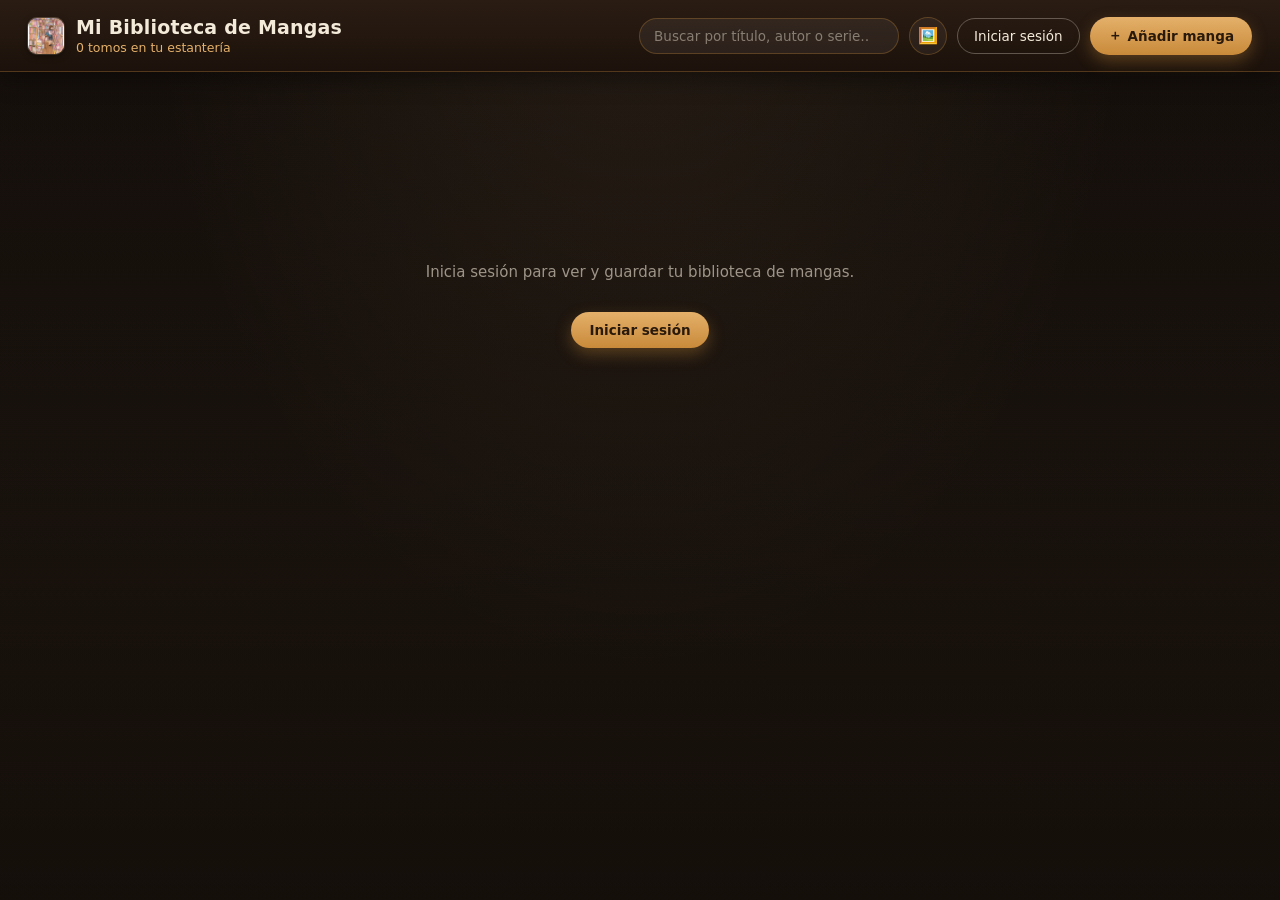
==== index.html @ a75abf74 "Add files via upload" ====
<!doctype html>
<html lang="es">
  <head>
    <meta charset="UTF-8" />
    <!-- Esta es la versión WEB: siempre en modo nube (Supabase), sin IA.
         connect-src solo necesita permitir Supabase, no Anthropic. -->
    <meta http-equiv="Content-Security-Policy" content="default-src 'self' 'unsafe-inline' data: blob:; script-src 'self' 'unsafe-inline'; connect-src 'self' https://*.supabase.co wss://*.supabase.co;" />
    <meta name="viewport" content="width=device-width, initial-scale=1.0, viewport-fit=cover, maximum-scale=1.0" />
    <meta name="theme-color" content="#2a1c13" />
    <meta name="description" content="Tu biblioteca de mangas en digital: sube una foto y aparece en tu estantería." />

    <!-- "Añadir a pantalla de inicio" en iPhone (Safari) -->
    <meta name="apple-mobile-web-app-capable" content="yes" />
    <meta name="apple-mobile-web-app-status-bar-style" content="black-translucent" />
    <meta name="apple-mobile-web-app-title" content="Mis Mangas" />
    <link rel="apple-touch-icon" href="./icons/apple-touch-icon.png" />

    <!-- Instalación como PWA en Android/escritorio -->
    <meta name="mobile-web-app-capable" content="yes" />
    <link rel="manifest" href="./manifest.webmanifest" />
    <link rel="icon" href="./icons/icon-192.png" />

    <title>Biblioteca de Mangas</title>
    <script type="module" crossorigin src="./assets/index-D-INfo70.js"></script>
    <link rel="stylesheet" crossorigin href="./assets/index-QKU7na1T.css">
  </head>
  <body>
    <div id="root"></div>
  </body>
</html>
---- assets/index-QKU7na1T.css ----
:root{--wood-dark: #3b2417;--wood-mid: #5a3826;--wood-light: #7a4f34;--wood-highlight: #9c6a45;--wood-shadow: #241408;--room-bg-1: #16100c;--room-bg-2: #221912;--paper: #f4ead9;--ink: #2a1d14;--ink-soft: #6b5643;--accent: #c98a3a;--accent-soft: #e4b06a;--danger: #b5453a;--danger-soft: #d97567;--radius-lg: 18px;--radius-md: 12px;--radius-sm: 6px;--shadow-deep: 0 18px 40px rgba(0, 0, 0, .55);font-family:Segoe UI,Hiragino Sans,Yu Gothic,system-ui,-apple-system,sans-serif}*{box-sizing:border-box}html,body,#root{height:100%;margin:0}body{background:var(--room-bg-1);color:var(--paper);-webkit-font-smoothing:antialiased;overflow:hidden}.scene-backdrop{position:fixed;top:0;right:0;bottom:0;left:0;z-index:0;background:radial-gradient(ellipse at 50% -10%,rgba(255,200,140,.08),transparent 55%),linear-gradient(180deg,var(--room-bg-1),var(--room-bg-2));background-size:cover;background-position:center}.scene-backdrop:after{content:"";position:absolute;top:0;right:0;bottom:0;left:0;background:linear-gradient(180deg,#0a07041a,#0a070440 55%,#0a07048c)}button{font-family:inherit;cursor:pointer}input,select{font-family:inherit}::-webkit-scrollbar{width:10px;height:10px}::-webkit-scrollbar-track{background:transparent}::-webkit-scrollbar-thumb{background:#c98a3a59;border-radius:10px}::-webkit-scrollbar-thumb:hover{background:#c98a3a8c}.app-shell{position:relative;z-index:1;display:flex;flex-direction:column;height:100vh}.app-header{display:flex;align-items:center;justify-content:space-between;gap:24px;padding:16px 28px;background:linear-gradient(180deg,#2a1c13,#1c120b);border-bottom:1px solid rgba(201,138,58,.25);box-shadow:0 6px 24px #0006;z-index:20;-webkit-app-region:drag}.app-header input,.app-header button{-webkit-app-region:no-drag}.app-header__title{display:flex;align-items:center;gap:12px}.app-header__icon{width:36px;height:36px;border-radius:9px;object-fit:cover;box-shadow:0 2px 6px #00000080,0 0 0 1px #ffdcaa40}.app-header__title h1{margin:0;font-size:19px;font-weight:600;letter-spacing:.2px;color:var(--paper)}.app-header__title p{margin:2px 0 0;font-size:12.5px;color:var(--accent-soft)}.app-header__actions{display:flex;align-items:center;gap:10px}.search-input{width:260px;padding:9px 14px;border-radius:999px;border:1px solid rgba(201,138,58,.3);background:#ffffff0f;color:var(--paper);font-size:13.5px;outline:none;transition:border-color .15s,background .15s}.search-input::placeholder{color:#f4ead973}.search-input:focus{border-color:var(--accent);background:#ffffff1a}.icon-button{width:38px;height:38px;border-radius:50%;border:1px solid rgba(201,138,58,.3);background:#ffffff0d;color:var(--paper);font-size:16px;display:flex;align-items:center;justify-content:center;transition:background .15s,transform .15s}.icon-button:hover{background:#ffffff1f;transform:rotate(20deg)}.primary-button{display:inline-flex;align-items:center;gap:6px;padding:10px 18px;border-radius:999px;border:none;background:linear-gradient(180deg,var(--accent-soft),var(--accent));color:#2a1a0c;font-weight:600;font-size:13.5px;box-shadow:0 6px 16px #c98a3a59;transition:transform .15s,box-shadow .15s}.primary-button:hover{transform:translateY(-1px);box-shadow:0 8px 20px #c98a3a73}.primary-button:disabled{opacity:.5;cursor:not-allowed;transform:none}.secondary-button{padding:9px 16px;border-radius:999px;border:1px solid rgba(244,234,217,.3);background:transparent;color:var(--paper);font-size:13.5px;transition:background .15s}.secondary-button:hover{background:#ffffff14}.danger-button{padding:9px 16px;border-radius:999px;border:1px solid rgba(217,117,103,.5);background:#b5453a26;color:var(--danger-soft);font-size:13.5px;transition:background .15s}.danger-button:hover{background:#b5453a4d}.link-button{border:none;background:none;color:var(--accent-soft);text-decoration:underline;font-size:12.5px;padding:4px 0}.app-main{flex:1;overflow-y:auto;padding:56px 40px 64px}.ai-banner{display:flex;align-items:center;gap:12px;padding:10px 28px;background:#140d07b8;-webkit-backdrop-filter:blur(3px);backdrop-filter:blur(3px);border-bottom:1px solid rgba(201,138,58,.25);font-size:12.5px;color:var(--accent-soft)}.ai-banner__icon{font-size:15px}.ai-banner__text{flex:1}.ai-banner__action{flex-shrink:0;border:1px solid rgba(201,138,58,.45);background:#c98a3a26;color:var(--accent-soft);border-radius:999px;padding:6px 14px;font-size:12px;font-weight:600;white-space:nowrap}.ai-banner__action:hover{background:#c98a3a47}.ai-banner__dismiss{flex-shrink:0;border:none;background:none;color:#f4ead980;font-size:12px;padding:4px}.ai-banner__dismiss:hover{color:var(--paper)}.loading-state,.no-results{text-align:center;margin-top:120px;color:#f4ead999;font-size:15px}.loading-state--action{display:flex;flex-direction:column;align-items:center;gap:16px}.empty-state{max-width:420px;margin:80px auto 0;text-align:center;display:flex;flex-direction:column;align-items:center;gap:14px}.empty-state__shelf{width:220px;height:90px;border-radius:8px;background:linear-gradient(180deg,rgba(255,255,255,.03),transparent 60%);border:2px dashed rgba(201,138,58,.35);margin-bottom:8px;position:relative}.empty-state__plank{position:absolute;bottom:10px;left:10px;right:10px;height:10px;border-radius:3px;background:linear-gradient(180deg,var(--wood-highlight),var(--wood-mid))}.empty-state h2{margin:0;font-size:20px}.empty-state p{margin:0;color:#f4ead9a6;font-size:14px;line-height:1.5}.library{max-width:1180px;margin:0 auto;padding-bottom:40px}.bookcase-frame{position:relative;background:repeating-linear-gradient(91deg,rgba(0,0,0,.16) 0px,transparent 1.5px,transparent 5px,rgba(255,255,255,.025) 6px,transparent 7px),repeating-linear-gradient(89.3deg,rgba(0,0,0,.1) 0px,transparent 2px,transparent 9px),radial-gradient(ellipse 46px 10px at 12% 20%,rgba(0,0,0,.22),transparent 70%),radial-gradient(ellipse 30px 8px at 82% 65%,rgba(0,0,0,.18),transparent 70%),radial-gradient(ellipse 36px 9px at 60% 85%,rgba(0,0,0,.14),transparent 70%),linear-gradient(180deg,var(--wood-mid),var(--wood-dark) 90%);border-radius:var(--radius-lg);box-shadow:0 30px 50px #0009,0 10px 18px #0006,inset 0 0 70px #00000080;padding:10px 34px 6px;isolation:isolate}.bookcase-frame:before{content:"";position:absolute;top:0;right:0;bottom:0;left:0;border-radius:var(--radius-lg);padding:3px;background:linear-gradient(155deg,#a9734a,#6b4429,#3c2213 70%,#1c0f08);-webkit-mask:linear-gradient(#000 0 0) content-box,linear-gradient(#000 0 0);-webkit-mask-composite:xor;mask-composite:exclude;pointer-events:none}.bookcase-frame:after{content:"";position:absolute;top:6px;bottom:6px;left:6px;width:22px;border-radius:10px 3px 3px 10px;background:linear-gradient(90deg,#1c0f08,#2c1a10 55%,#2c1a1000);box-shadow:inset -2px 0 6px #00000080;pointer-events:none}.bookcase-frame-shadow{max-width:1120px;height:46px;margin:-18px auto 0;background:radial-gradient(ellipse 60% 100% at 50% 0%,rgba(0,0,0,.55),transparent 75%);pointer-events:none}.shelf-section{padding-top:22px}.shelf-row{position:relative}.shelf-row__books{display:flex;align-items:flex-end;gap:3px;min-height:168px;padding:6px 10px 0;overflow-x:auto;overflow-y:visible;scrollbar-width:thin}.shelf-plank{height:26px;margin:0 -4px;border-radius:4px;background:repeating-linear-gradient(90deg,rgba(0,0,0,.1) 0px,transparent 1px,transparent 22px,rgba(255,255,255,.05) 23px,transparent 24px),radial-gradient(ellipse 40px 6px at 22% 50%,rgba(0,0,0,.2),transparent 70%),radial-gradient(ellipse 34px 6px at 68% 50%,rgba(0,0,0,.16),transparent 70%),linear-gradient(180deg,var(--wood-highlight) 0%,var(--wood-light) 40%,var(--wood-mid) 75%,var(--wood-shadow) 100%);box-shadow:0 14px 18px #0000008c,0 3px #00000059,inset 0 2px #ffe6be80,inset 0 -3px 4px #0000004d;position:relative}.shelf-plank__top{position:absolute;left:3px;right:3px;top:-7px;height:9px;border-radius:4px 4px 0 0;background:linear-gradient(180deg,#c99b6e 0%,var(--wood-highlight) 55%,var(--wood-light) 100%);box-shadow:inset 0 -2px 3px #00000040,inset 0 1px #fff4e180;transform:perspective(70px) rotateX(48deg);transform-origin:bottom;pointer-events:none}.shelf-plank__edge{position:absolute;left:0;right:0;bottom:-4px;height:4px;border-radius:0 0 4px 4px;background:linear-gradient(180deg,var(--wood-shadow),rgba(28,15,8,.4))}.shelf-label{display:flex;align-items:baseline;gap:10px;padding:8px 12px 26px;color:var(--accent-soft)}.shelf-label__name{font-size:13.5px;font-weight:700;letter-spacing:.4px;text-transform:uppercase}.shelf-label__genre{font-size:11.5px;color:#f4ead98c;border-left:1px solid rgba(244,234,217,.25);padding-left:10px}.shelf-label__count{margin-left:auto;font-size:11.5px;color:#f4ead966}.book-cover{position:relative;flex:0 0 auto;width:118px;aspect-ratio:3 / 4.4;border:none;padding:0;border-radius:2px 5px 5px 2px;overflow:visible;background:#111;transform:rotate(var(--lean, 0deg)) translateY(calc(var(--lift, 0px) * -1));transform-origin:bottom center;transition:transform .2s ease;will-change:transform}.book-cover:before{content:"";position:absolute;left:6%;right:6%;bottom:-5px;height:10px;background:radial-gradient(ellipse closest-side,rgba(0,0,0,.55),transparent 80%);border-radius:50%;z-index:-1}.book-cover__face{position:relative;width:100%;height:100%;border-radius:2px 5px 5px 2px;overflow:hidden;box-shadow:2px 6px 10px #0000008c,inset -5px 0 8px -2px #0006,inset 2px 0 #ffffff1a;transition:box-shadow .2s ease}.book-cover:hover .book-cover__face{box-shadow:4px 16px 26px #0009,inset -5px 0 8px -2px #0006,inset 2px 0 #ffffff24}.book-cover__pages{position:absolute;top:2%;bottom:2%;right:-5px;width:9px;border-radius:0 2px 2px 0;background:repeating-linear-gradient(180deg,#281c1280,#281c1280 1px,#faf0dcd9 1px,#faf0dcd9 3px);box-shadow:2px 0 4px #00000059;transform:perspective(160px) rotateY(-32deg);transform-origin:left center;pointer-events:none}.book-cover__face:after{content:"";position:absolute;top:0;right:0;bottom:0;left:0;background:linear-gradient(90deg,transparent 82%,rgba(0,0,0,.28) 100%);pointer-events:none}.book-cover img{width:100%;height:100%;object-fit:cover;display:block;pointer-events:none}.book-cover__sheen{position:absolute;top:0;right:0;bottom:0;left:0;background:linear-gradient(115deg,rgba(255,255,255,.16) 0%,transparent 22%);pointer-events:none}.book-cover__volume{position:absolute;top:6px;right:6px;min-width:20px;height:20px;padding:0 5px;border-radius:999px;background:#140c06bf;color:var(--paper);font-size:11px;font-weight:700;display:flex;align-items:center;justify-content:center;box-shadow:0 2px 4px #0006}.modal-backdrop{position:fixed;top:0;right:0;bottom:0;left:0;background:#0a060399;-webkit-backdrop-filter:blur(4px);backdrop-filter:blur(4px);display:flex;align-items:center;justify-content:center;z-index:100;padding:24px}.modal{position:relative;background:linear-gradient(180deg,#241812,#1a110b);border:1px solid rgba(201,138,58,.25);border-radius:var(--radius-lg);box-shadow:var(--shadow-deep);padding:28px;max-width:640px;width:100%;max-height:88vh;overflow-y:auto;color:var(--paper)}.modal h2{margin:0 0 16px;font-size:19px}.modal-close{position:absolute;top:16px;right:16px;width:30px;height:30px;border-radius:50%;border:none;background:#ffffff14;color:var(--paper);font-size:14px}.modal-close:hover{background:#ffffff29}.dropzone{border:2px dashed rgba(201,138,58,.4);border-radius:var(--radius-md);padding:48px 24px;text-align:center;cursor:pointer;transition:background .15s,border-color .15s}.dropzone:hover,.dropzone--active{background:#c98a3a14;border-color:var(--accent)}.dropzone__icon{font-size:34px;display:block;margin-bottom:10px}.dropzone p{margin:0 0 6px;font-size:14.5px}.dropzone__hint{font-size:12px;color:#f4ead980}.upload-body{display:grid;grid-template-columns:180px 1fr;gap:24px}.upload-preview{position:relative;border-radius:var(--radius-md);overflow:hidden;box-shadow:0 10px 24px #00000080;align-self:start}.upload-preview img{width:100%;display:block}.upload-preview__scan{position:absolute;top:0;right:0;bottom:0;left:0;background:#0a06038c;display:flex;align-items:center;justify-content:center;flex-direction:column;gap:8px;overflow:hidden}.upload-preview__scan p{font-size:12px;color:var(--accent-soft);margin:0}.scan-line{position:absolute;left:0;right:0;height:2px;background:linear-gradient(90deg,transparent,var(--accent-soft),transparent);animation:scan 1.6s ease-in-out infinite;box-shadow:0 0 12px var(--accent-soft)}@keyframes scan{0%{top:4%}50%{top:94%}to{top:4%}}.ai-note{background:#c98a3a1f;border:1px solid rgba(201,138,58,.3);border-radius:var(--radius-sm);padding:10px 12px;font-size:12.5px;color:var(--accent-soft);margin-bottom:14px;display:flex;flex-wrap:wrap;gap:8px;align-items:center}.form-grid{display:flex;flex-direction:column;gap:12px}.form-grid__row{display:grid;grid-template-columns:1fr 100px;gap:12px}.form-grid label{display:flex;flex-direction:column;gap:5px;font-size:12px;color:#f4ead999}.form-grid input,.form-grid select{padding:9px 11px;border-radius:var(--radius-sm);border:1px solid rgba(244,234,217,.2);background:#ffffff0d;color:var(--paper);font-size:13.5px;outline:none}.form-grid input:focus,.form-grid select:focus{border-color:var(--accent)}.upload-actions{display:flex;justify-content:flex-end;gap:10px;margin-top:18px}.detail-modal{display:grid;grid-template-columns:240px 1fr;gap:26px;max-width:720px}.detail-modal__cover{border-radius:var(--radius-md);overflow:hidden;box-shadow:0 16px 34px #0000008c;align-self:start}.detail-modal__cover img{width:100%;display:block}.detail-modal__info h2{margin:0 0 4px}.detail-modal__series{margin:0 0 18px;color:var(--accent-soft);font-size:14px}.detail-modal__meta{display:flex;flex-direction:column;gap:10px;margin:0 0 22px}.detail-modal__meta div{display:flex;gap:8px;font-size:13.5px}.detail-modal__meta dt{color:#f4ead980;width:70px;flex-shrink:0}.detail-modal__meta dd{margin:0}.detail-modal__actions{display:flex;gap:10px;align-items:center;flex-wrap:wrap}.confirm-delete{display:inline-flex;align-items:center;gap:8px;font-size:13px;color:var(--danger-soft)}.settings-modal__intro{font-size:13px;color:#f4ead9b3;line-height:1.5;margin:0 0 18px}.settings-modal__field{display:flex;flex-direction:column;gap:6px;font-size:12px;color:#f4ead999;margin-bottom:14px}.settings-modal__field input,.settings-modal__field select{padding:10px 12px;border-radius:var(--radius-sm);border:1px solid rgba(244,234,217,.2);background:#ffffff0d;color:var(--paper);font-size:13.5px}.settings-modal__note{font-size:12px;color:#f4ead973;margin:4px 0 0}.background-modal__intro{font-size:13px;color:#f4ead9b3;margin:0 0 18px}.background-grid{display:grid;grid-template-columns:repeat(3,1fr);gap:14px}.background-option{position:relative;border:2px solid rgba(244,234,217,.12);border-radius:var(--radius-md);background:#ffffff08;padding:6px;display:flex;flex-direction:column;gap:8px;transition:border-color .15s,transform .15s}.background-option:hover{border-color:#c98a3a80;transform:translateY(-2px)}.background-option--active{border-color:var(--accent)}.background-option__preview{display:block;width:100%;aspect-ratio:16 / 10;border-radius:var(--radius-sm);background-size:cover;background-position:center;box-shadow:inset 0 0 0 1px #0000004d}.background-option__name{font-size:12px;color:var(--paper);padding:0 2px 4px}.background-option__check{position:absolute;top:10px;right:10px;width:20px;height:20px;border-radius:50%;background:var(--accent);color:#2a1a0c;font-size:11px;font-weight:700;display:flex;align-items:center;justify-content:center;box-shadow:0 2px 6px #0006}@media (max-width: 720px){.app-header{flex-direction:column;align-items:stretch;gap:12px}.app-header__actions{flex-wrap:wrap}.search-input{width:100%}.upload-body,.detail-modal{grid-template-columns:1fr}.background-grid{grid-template-columns:repeat(2,1fr)}}.header-avatar-button{width:38px;height:38px;border-radius:50%;border:1px solid rgba(201,138,58,.4);background:linear-gradient(180deg,var(--wood-highlight),var(--wood-mid));color:var(--paper);font-weight:700;font-size:14px;display:flex;align-items:center;justify-content:center;overflow:hidden;flex-shrink:0;transition:transform .15s}.header-avatar-button:hover{transform:scale(1.06)}.header-avatar-button img{width:100%;height:100%;object-fit:cover}.auth-modal,.profile-modal,.friends-modal,.friend-library-modal{max-width:460px}.auth-modal__tabs{display:flex;gap:6px;margin-bottom:16px;background:#ffffff0a;border-radius:999px;padding:4px}.auth-modal__tab{flex:1;border:none;background:none;color:#f4ead999;padding:8px 12px;border-radius:999px;font-size:13px;font-weight:600;transition:background .15s,color .15s}.auth-modal__tab--active{background:linear-gradient(180deg,var(--accent-soft),var(--accent));color:#2a1a0c}.auth-modal__intro{font-size:13px;color:#f4ead9b3;line-height:1.5;margin:0 0 16px}.auth-modal__confirm{text-align:center;padding:12px 8px 4px;display:flex;flex-direction:column;align-items:center;gap:10px}.auth-modal__confirm h2{margin:0}.auth-modal__confirm p{font-size:13.5px;color:#f4ead9bf;line-height:1.5}.profile-modal__avatar-row{display:flex;align-items:center;gap:16px;margin-bottom:20px}.profile-modal__avatar{position:relative;width:72px;height:72px;border-radius:50%;border:2px solid rgba(201,138,58,.4);background:linear-gradient(180deg,var(--wood-highlight),var(--wood-mid));color:var(--paper);font-size:26px;font-weight:700;display:flex;align-items:center;justify-content:center;overflow:hidden;flex-shrink:0}.profile-modal__avatar img{width:100%;height:100%;object-fit:cover}.profile-modal__avatar-edit{position:absolute;bottom:-2px;right:-2px;width:22px;height:22px;border-radius:50%;background:var(--accent);color:#2a1a0c;font-size:11px;display:flex;align-items:center;justify-content:center;box-shadow:0 2px 6px #0006}.profile-modal__username{margin:0;font-weight:600;color:var(--accent-soft)}.profile-modal__hint{margin:2px 0 0;font-size:12px;color:#f4ead980}.friends-modal__loading,.friends-modal__empty{font-size:13px;color:#f4ead98c;padding:18px 4px;text-align:center}.friends-modal__search{display:flex;gap:8px;margin-bottom:14px}.friends-modal__search input{flex:1;padding:9px 12px;border-radius:var(--radius-sm);border:1px solid rgba(244,234,217,.2);background:#ffffff0d;color:var(--paper);font-size:13.5px;outline:none}.friends-modal__search input:focus{border-color:var(--accent)}.friends-list{display:flex;flex-direction:column;gap:8px;max-height:360px;overflow-y:auto}.friend-row{display:flex;align-items:center;gap:12px;padding:10px 12px;border-radius:var(--radius-md);background:#ffffff0a;border:1px solid rgba(255,255,255,.06)}.friend-row__avatar{width:38px;height:38px;border-radius:50%;object-fit:cover;flex-shrink:0}.friend-row__avatar--placeholder{display:flex;align-items:center;justify-content:center;background:linear-gradient(180deg,var(--wood-highlight),var(--wood-mid));color:var(--paper);font-weight:700;font-size:13px}.friend-row__info{flex:1;display:flex;flex-direction:column;gap:1px;min-width:0}.friend-row__info strong{font-size:13.5px;color:var(--paper)}.friend-row__info span{font-size:11.5px;color:#f4ead980}.friend-library-modal{max-width:760px}.friend-library-modal__hint{margin:-10px 0 16px;font-size:12px;color:#f4ead980}.friend-library-modal__body{max-height:60vh;overflow-y:auto}.friend-library-modal__body .bookcase-frame{transform:none}.detail-modal__owner{margin:0 0 6px;font-size:11.5px;text-transform:uppercase;letter-spacing:.4px;color:var(--accent-soft)}
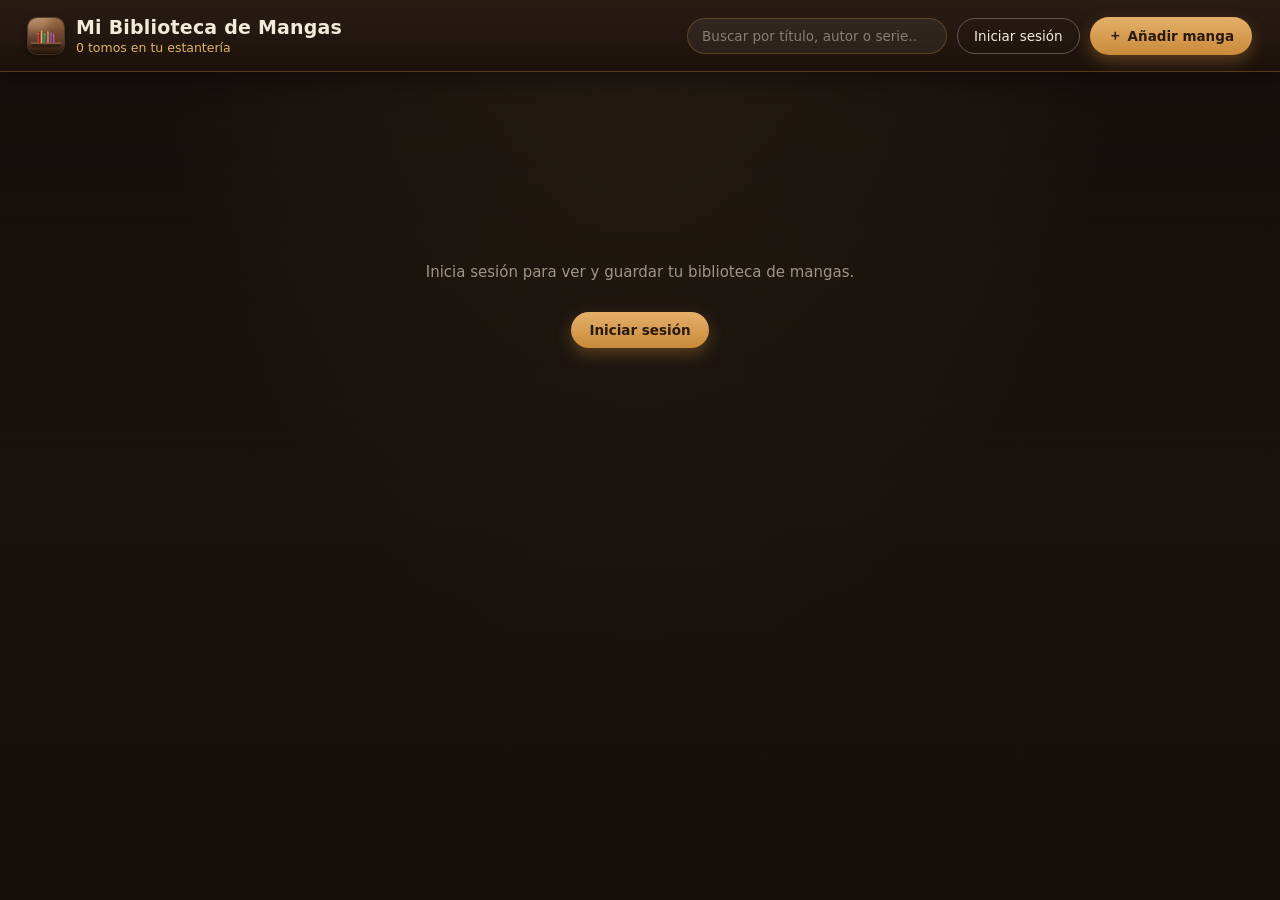
==== commit f06c4ec3: "Add files via upload" ====
--- a/index.html
+++ b/index.html
@@ -21,8 +21,8 @@
     <link rel="icon" href="./icons/icon-192.png" />
 
     <title>Biblioteca de Mangas</title>
-    <script type="module" crossorigin src="./assets/index-D-INfo70.js"></script>
-    <link rel="stylesheet" crossorigin href="./assets/index-QKU7na1T.css">
+    <script type="module" crossorigin src="./assets/index-BFTNUp3m.js"></script>
+    <link rel="stylesheet" crossorigin href="./assets/index-1oqngpta.css">
   </head>
   <body>
     <div id="root"></div>
--- a/assets/index-1oqngpta.css
+++ b/assets/index-1oqngpta.css
@@ -0,0 +1 @@
+:root{--wood-dark: #3b2417;--wood-mid: #5a3826;--wood-light: #7a4f34;--wood-highlight: #9c6a45;--wood-shadow: #241408;--room-bg-1: #16100c;--room-bg-2: #221912;--paper: #f4ead9;--ink: #2a1d14;--ink-soft: #6b5643;--accent: #c98a3a;--accent-soft: #e4b06a;--danger: #b5453a;--danger-soft: #d97567;--radius-lg: 18px;--radius-md: 12px;--radius-sm: 6px;--shadow-deep: 0 18px 40px rgba(0, 0, 0, .55);font-family:Segoe UI,Hiragino Sans,Yu Gothic,system-ui,-apple-system,sans-serif}*{box-sizing:border-box}html,body,#root{height:100%;margin:0}body{background:var(--room-bg-1);color:var(--paper);-webkit-font-smoothing:antialiased;overflow:hidden}.scene-backdrop{position:fixed;top:0;right:0;bottom:0;left:0;z-index:0;background:radial-gradient(ellipse at 50% -10%,rgba(255,200,140,.08),transparent 55%),linear-gradient(180deg,var(--room-bg-1),var(--room-bg-2));background-size:cover;background-position:center}.scene-backdrop:after{content:"";position:absolute;top:0;right:0;bottom:0;left:0;background:linear-gradient(180deg,#0a07041a,#0a070440 55%,#0a07048c)}button{font-family:inherit;cursor:pointer}input,select{font-family:inherit}::-webkit-scrollbar{width:10px;height:10px}::-webkit-scrollbar-track{background:transparent}::-webkit-scrollbar-thumb{background:#c98a3a59;border-radius:10px}::-webkit-scrollbar-thumb:hover{background:#c98a3a8c}.app-shell{position:relative;z-index:1;display:flex;flex-direction:column;height:100vh}.app-header{display:flex;align-items:center;justify-content:space-between;gap:24px;padding:16px 28px;background:linear-gradient(180deg,#2a1c13,#1c120b);border-bottom:1px solid rgba(201,138,58,.25);box-shadow:0 6px 24px #0006;z-index:20;-webkit-app-region:drag}.app-header input,.app-header button{-webkit-app-region:no-drag}.app-header__title{display:flex;align-items:center;gap:12px}.app-header__icon{width:36px;height:36px;border-radius:9px;object-fit:cover;box-shadow:0 2px 6px #00000080,0 0 0 1px #ffdcaa40}.app-header__title h1{margin:0;font-size:19px;font-weight:600;letter-spacing:.2px;color:var(--paper)}.app-header__title p{margin:2px 0 0;font-size:12.5px;color:var(--accent-soft)}.app-header__actions{display:flex;align-items:center;gap:10px}.search-input{width:260px;padding:9px 14px;border-radius:999px;border:1px solid rgba(201,138,58,.3);background:#ffffff0f;color:var(--paper);font-size:13.5px;outline:none;transition:border-color .15s,background .15s}.search-input::placeholder{color:#f4ead973}.search-input:focus{border-color:var(--accent);background:#ffffff1a}.icon-button{width:38px;height:38px;border-radius:50%;border:1px solid rgba(201,138,58,.3);background:#ffffff0d;color:var(--paper);font-size:16px;display:flex;align-items:center;justify-content:center;transition:background .15s,transform .15s}.icon-button:hover{background:#ffffff1f;transform:rotate(20deg)}.primary-button{display:inline-flex;align-items:center;gap:6px;padding:10px 18px;border-radius:999px;border:none;background:linear-gradient(180deg,var(--accent-soft),var(--accent));color:#2a1a0c;font-weight:600;font-size:13.5px;box-shadow:0 6px 16px #c98a3a59;transition:transform .15s,box-shadow .15s}.primary-button:hover{transform:translateY(-1px);box-shadow:0 8px 20px #c98a3a73}.primary-button:disabled{opacity:.5;cursor:not-allowed;transform:none}.secondary-button{padding:9px 16px;border-radius:999px;border:1px solid rgba(244,234,217,.3);background:transparent;color:var(--paper);font-size:13.5px;transition:background .15s}.secondary-button:hover{background:#ffffff14}.danger-button{padding:9px 16px;border-radius:999px;border:1px solid rgba(217,117,103,.5);background:#b5453a26;color:var(--danger-soft);font-size:13.5px;transition:background .15s}.danger-button:hover{background:#b5453a4d}.link-button{border:none;background:none;color:var(--accent-soft);text-decoration:underline;font-size:12.5px;padding:4px 0}.app-main{flex:1;overflow-y:auto;padding:56px 40px 64px}.ai-banner{display:flex;align-items:center;gap:12px;padding:10px 28px;background:#140d07b8;-webkit-backdrop-filter:blur(3px);backdrop-filter:blur(3px);border-bottom:1px solid rgba(201,138,58,.25);font-size:12.5px;color:var(--accent-soft)}.ai-banner__icon{font-size:15px}.ai-banner__text{flex:1}.ai-banner__action{flex-shrink:0;border:1px solid rgba(201,138,58,.45);background:#c98a3a26;color:var(--accent-soft);border-radius:999px;padding:6px 14px;font-size:12px;font-weight:600;white-space:nowrap}.ai-banner__action:hover{background:#c98a3a47}.ai-banner__dismiss{flex-shrink:0;border:none;background:none;color:#f4ead980;font-size:12px;padding:4px}.ai-banner__dismiss:hover{color:var(--paper)}.loading-state,.no-results{text-align:center;margin-top:120px;color:#f4ead999;font-size:15px}.loading-state--action{display:flex;flex-direction:column;align-items:center;gap:16px}.empty-state{max-width:420px;margin:80px auto 0;text-align:center;display:flex;flex-direction:column;align-items:center;gap:14px}.empty-state__shelf{width:220px;height:90px;border-radius:8px;background:linear-gradient(180deg,rgba(255,255,255,.03),transparent 60%);border:2px dashed rgba(201,138,58,.35);margin-bottom:8px;position:relative}.empty-state__plank{position:absolute;bottom:10px;left:10px;right:10px;height:10px;border-radius:3px;background:linear-gradient(180deg,var(--wood-highlight),var(--wood-mid))}.empty-state h2{margin:0;font-size:20px}.empty-state p{margin:0;color:#f4ead9a6;font-size:14px;line-height:1.5}.library{max-width:1180px;margin:0 auto;padding-bottom:40px}.bookcase-frame{position:relative;background:repeating-linear-gradient(91deg,rgba(0,0,0,.16) 0px,transparent 1.5px,transparent 5px,rgba(255,255,255,.025) 6px,transparent 7px),repeating-linear-gradient(89.3deg,rgba(0,0,0,.1) 0px,transparent 2px,transparent 9px),radial-gradient(ellipse 46px 10px at 12% 20%,rgba(0,0,0,.22),transparent 70%),radial-gradient(ellipse 30px 8px at 82% 65%,rgba(0,0,0,.18),transparent 70%),radial-gradient(ellipse 36px 9px at 60% 85%,rgba(0,0,0,.14),transparent 70%),linear-gradient(180deg,var(--wood-mid),var(--wood-dark) 90%);border-radius:var(--radius-lg);box-shadow:0 30px 50px #0009,0 10px 18px #0006,inset 0 0 70px #00000080;padding:10px 34px 6px;isolation:isolate}.bookcase-frame:before{content:"";position:absolute;top:0;right:0;bottom:0;left:0;border-radius:var(--radius-lg);padding:3px;background:linear-gradient(155deg,#a9734a,#6b4429,#3c2213 70%,#1c0f08);-webkit-mask:linear-gradient(#000 0 0) content-box,linear-gradient(#000 0 0);-webkit-mask-composite:xor;mask-composite:exclude;pointer-events:none}.bookcase-frame:after{content:"";position:absolute;top:6px;bottom:6px;left:6px;width:22px;border-radius:10px 3px 3px 10px;background:linear-gradient(90deg,#1c0f08,#2c1a10 55%,#2c1a1000);box-shadow:inset -2px 0 6px #00000080;pointer-events:none}.bookcase-frame-shadow{max-width:1120px;height:46px;margin:-18px auto 0;background:radial-gradient(ellipse 60% 100% at 50% 0%,rgba(0,0,0,.55),transparent 75%);pointer-events:none}.shelf-section{padding-top:22px}.shelf-row{position:relative}.shelf-row__books{display:flex;align-items:flex-end;gap:3px;min-height:168px;padding:6px 10px 0;overflow-x:auto;overflow-y:visible;scrollbar-width:thin}.shelf-plank{height:26px;margin:0 -4px;border-radius:4px;background:repeating-linear-gradient(90deg,rgba(0,0,0,.1) 0px,transparent 1px,transparent 22px,rgba(255,255,255,.05) 23px,transparent 24px),radial-gradient(ellipse 40px 6px at 22% 50%,rgba(0,0,0,.2),transparent 70%),radial-gradient(ellipse 34px 6px at 68% 50%,rgba(0,0,0,.16),transparent 70%),linear-gradient(180deg,var(--wood-highlight) 0%,var(--wood-light) 40%,var(--wood-mid) 75%,var(--wood-shadow) 100%);box-shadow:0 14px 18px #0000008c,0 3px #00000059,inset 0 2px #ffe6be80,inset 0 -3px 4px #0000004d;position:relative}.shelf-plank__top{position:absolute;left:3px;right:3px;top:-7px;height:9px;border-radius:4px 4px 0 0;background:linear-gradient(180deg,#c99b6e 0%,var(--wood-highlight) 55%,var(--wood-light) 100%);box-shadow:inset 0 -2px 3px #00000040,inset 0 1px #fff4e180;transform:perspective(70px) rotateX(48deg);transform-origin:bottom;pointer-events:none}.shelf-plank__edge{position:absolute;left:0;right:0;bottom:-4px;height:4px;border-radius:0 0 4px 4px;background:linear-gradient(180deg,var(--wood-shadow),rgba(28,15,8,.4))}.shelf-label{display:flex;align-items:baseline;gap:10px;padding:8px 12px 26px;color:var(--accent-soft)}.shelf-label__name{font-size:13.5px;font-weight:700;letter-spacing:.4px;text-transform:uppercase}.shelf-label__genre{font-size:11.5px;color:#f4ead98c;border-left:1px solid rgba(244,234,217,.25);padding-left:10px}.shelf-label__count{margin-left:auto;font-size:11.5px;color:#f4ead966}.book-cover{position:relative;flex:0 0 auto;width:118px;aspect-ratio:3 / 4.4;border:none;padding:0;border-radius:2px 5px 5px 2px;overflow:visible;background:#111;transform:rotate(var(--lean, 0deg)) translateY(calc(var(--lift, 0px) * -1));transform-origin:bottom center;transition:transform .2s ease;will-change:transform}.book-cover:before{content:"";position:absolute;left:6%;right:6%;bottom:-5px;height:10px;background:radial-gradient(ellipse closest-side,rgba(0,0,0,.55),transparent 80%);border-radius:50%;z-index:-1}.book-cover__face{position:relative;width:100%;height:100%;border-radius:2px 5px 5px 2px;overflow:hidden;box-shadow:2px 6px 10px #0000008c,inset -5px 0 8px -2px #0006,inset 2px 0 #ffffff1a;transition:box-shadow .2s ease}.book-cover:hover .book-cover__face{box-shadow:4px 16px 26px #0009,inset -5px 0 8px -2px #0006,inset 2px 0 #ffffff24}.book-cover__pages{position:absolute;top:2%;bottom:2%;right:-5px;width:9px;border-radius:0 2px 2px 0;background:repeating-linear-gradient(180deg,#281c1280,#281c1280 1px,#faf0dcd9 1px,#faf0dcd9 3px);box-shadow:2px 0 4px #00000059;transform:perspective(160px) rotateY(-32deg);transform-origin:left center;pointer-events:none}.book-cover__face:after{content:"";position:absolute;top:0;right:0;bottom:0;left:0;background:linear-gradient(90deg,transparent 82%,rgba(0,0,0,.28) 100%);pointer-events:none}.book-cover img{width:100%;height:100%;object-fit:cover;display:block;pointer-events:none}.book-cover__sheen{position:absolute;top:0;right:0;bottom:0;left:0;background:linear-gradient(115deg,rgba(255,255,255,.16) 0%,transparent 22%);pointer-events:none}.book-cover__volume{position:absolute;top:6px;right:6px;min-width:20px;height:20px;padding:0 5px;border-radius:999px;background:#140c06bf;color:var(--paper);font-size:11px;font-weight:700;display:flex;align-items:center;justify-content:center;box-shadow:0 2px 4px #0006}.modal-backdrop{position:fixed;top:0;right:0;bottom:0;left:0;background:#0a060399;-webkit-backdrop-filter:blur(4px);backdrop-filter:blur(4px);display:flex;align-items:center;justify-content:center;z-index:100;padding:24px}.modal{position:relative;background:linear-gradient(180deg,#241812,#1a110b);border:1px solid rgba(201,138,58,.25);border-radius:var(--radius-lg);box-shadow:var(--shadow-deep);padding:28px;max-width:640px;width:100%;max-height:88vh;overflow-y:auto;color:var(--paper)}.modal h2{margin:0 0 16px;font-size:19px}.modal-close{position:absolute;top:16px;right:16px;width:30px;height:30px;border-radius:50%;border:none;background:#ffffff14;color:var(--paper);font-size:14px}.modal-close:hover{background:#ffffff29}.dropzone{border:2px dashed rgba(201,138,58,.4);border-radius:var(--radius-md);padding:48px 24px;text-align:center;cursor:pointer;transition:background .15s,border-color .15s}.dropzone:hover,.dropzone--active{background:#c98a3a14;border-color:var(--accent)}.dropzone__icon{font-size:34px;display:block;margin-bottom:10px}.dropzone p{margin:0 0 6px;font-size:14.5px}.dropzone__hint{font-size:12px;color:#f4ead980}.upload-body{display:grid;grid-template-columns:180px 1fr;gap:24px}.upload-preview{position:relative;border-radius:var(--radius-md);overflow:hidden;box-shadow:0 10px 24px #00000080;align-self:start}.upload-preview img{width:100%;display:block}.upload-preview__scan{position:absolute;top:0;right:0;bottom:0;left:0;background:#0a06038c;display:flex;align-items:center;justify-content:center;flex-direction:column;gap:8px;overflow:hidden}.upload-preview__scan p{font-size:12px;color:var(--accent-soft);margin:0}.scan-line{position:absolute;left:0;right:0;height:2px;background:linear-gradient(90deg,transparent,var(--accent-soft),transparent);animation:scan 1.6s ease-in-out infinite;box-shadow:0 0 12px var(--accent-soft)}@keyframes scan{0%{top:4%}50%{top:94%}to{top:4%}}.ai-note{background:#c98a3a1f;border:1px solid rgba(201,138,58,.3);border-radius:var(--radius-sm);padding:10px 12px;font-size:12.5px;color:var(--accent-soft);margin-bottom:14px;display:flex;flex-wrap:wrap;gap:8px;align-items:center}.form-grid{display:flex;flex-direction:column;gap:12px}.form-grid__row{display:grid;grid-template-columns:1fr 100px;gap:12px}.form-grid label{display:flex;flex-direction:column;gap:5px;font-size:12px;color:#f4ead999}.form-grid input,.form-grid select{padding:9px 11px;border-radius:var(--radius-sm);border:1px solid rgba(244,234,217,.2);background:#ffffff0d;color:var(--paper);font-size:13.5px;outline:none}.form-grid input:focus,.form-grid select:focus{border-color:var(--accent)}.upload-actions{display:flex;justify-content:flex-end;gap:10px;margin-top:18px}.detail-modal{display:grid;grid-template-columns:240px 1fr;gap:26px;max-width:720px}.detail-modal__cover{border-radius:var(--radius-md);overflow:hidden;box-shadow:0 16px 34px #0000008c;align-self:start}.detail-modal__cover img{width:100%;display:block}.detail-modal__info h2{margin:0 0 4px}.detail-modal__series{margin:0 0 18px;color:var(--accent-soft);font-size:14px}.detail-modal__meta{display:flex;flex-direction:column;gap:10px;margin:0 0 22px}.detail-modal__meta div{display:flex;gap:8px;font-size:13.5px}.detail-modal__meta dt{color:#f4ead980;width:70px;flex-shrink:0}.detail-modal__meta dd{margin:0}.detail-modal__actions{display:flex;gap:10px;align-items:center;flex-wrap:wrap}.confirm-delete{display:inline-flex;align-items:center;gap:8px;font-size:13px;color:var(--danger-soft)}.settings-modal__intro{font-size:13px;color:#f4ead9b3;line-height:1.5;margin:0 0 18px}.settings-modal__field{display:flex;flex-direction:column;gap:6px;font-size:12px;color:#f4ead999;margin-bottom:14px}.settings-modal__field input,.settings-modal__field select{padding:10px 12px;border-radius:var(--radius-sm);border:1px solid rgba(244,234,217,.2);background:#ffffff0d;color:var(--paper);font-size:13.5px}.settings-modal__note{font-size:12px;color:#f4ead973;margin:4px 0 0}.background-modal__intro{font-size:13px;color:#f4ead9b3;margin:0 0 18px}.background-grid{display:grid;grid-template-columns:repeat(3,1fr);gap:14px}.background-option{position:relative;border:2px solid rgba(244,234,217,.12);border-radius:var(--radius-md);background:#ffffff08;padding:6px;display:flex;flex-direction:column;gap:8px;transition:border-color .15s,transform .15s}.background-option:hover{border-color:#c98a3a80;transform:translateY(-2px)}.background-option--active{border-color:var(--accent)}.background-option__preview{display:block;width:100%;aspect-ratio:16 / 10;border-radius:var(--radius-sm);background-size:cover;background-position:center;box-shadow:inset 0 0 0 1px #0000004d}.background-option__name{font-size:12px;color:var(--paper);padding:0 2px 4px}.background-option__check{position:absolute;top:10px;right:10px;width:20px;height:20px;border-radius:50%;background:var(--accent);color:#2a1a0c;font-size:11px;font-weight:700;display:flex;align-items:center;justify-content:center;box-shadow:0 2px 6px #0006}@media (max-width: 720px){.app-header{flex-direction:column;align-items:stretch;gap:12px}.app-header__actions{flex-wrap:wrap}.search-input{width:100%}.upload-body,.detail-modal{grid-template-columns:1fr}.background-grid{grid-template-columns:repeat(2,1fr)}}.header-avatar-button{width:38px;height:38px;border-radius:50%;border:1px solid rgba(201,138,58,.4);background:linear-gradient(180deg,var(--wood-highlight),var(--wood-mid));color:var(--paper);font-weight:700;font-size:14px;display:flex;align-items:center;justify-content:center;overflow:hidden;flex-shrink:0;transition:transform .15s}.header-avatar-button:hover{transform:scale(1.06)}.header-avatar-button img{width:100%;height:100%;object-fit:cover}.auth-modal,.profile-modal,.friends-modal,.friend-library-modal{max-width:460px}.profile-modal{padding:0}.profile-modal .modal-close{background:#0a06038c}.auth-modal__tabs{display:flex;gap:6px;margin-bottom:16px;background:#ffffff0a;border-radius:999px;padding:4px}.auth-modal__tab{flex:1;border:none;background:none;color:#f4ead999;padding:8px 12px;border-radius:999px;font-size:13px;font-weight:600;transition:background .15s,color .15s}.auth-modal__tab--active{background:linear-gradient(180deg,var(--accent-soft),var(--accent));color:#2a1a0c}.auth-modal__intro{font-size:13px;color:#f4ead9b3;line-height:1.5;margin:0 0 16px}.auth-modal__confirm{text-align:center;padding:12px 8px 4px;display:flex;flex-direction:column;align-items:center;gap:10px}.auth-modal__confirm h2{margin:0}.auth-modal__confirm p{font-size:13.5px;color:#f4ead9bf;line-height:1.5}.profile-card__banner{position:relative;width:100%;height:130px;background:linear-gradient(135deg,var(--wood-highlight) 0%,var(--wood-mid) 55%,var(--wood-shadow) 100%)}.profile-card__banner img{width:100%;height:100%;object-fit:cover;display:block}.profile-card__banner-placeholder{width:100%;height:100%;background:linear-gradient(135deg,var(--wood-highlight) 0%,var(--wood-mid) 55%,var(--wood-shadow) 100%)}.profile-card__banner-edit{position:absolute;right:12px;bottom:12px;padding:6px 12px;border-radius:999px;border:none;background:#140c06a6;color:var(--paper);font-size:12px;font-weight:600;-webkit-backdrop-filter:blur(2px);backdrop-filter:blur(2px)}.profile-card__banner-edit:hover{background:#140c06d9}.profile-card__avatar-wrap{margin:-44px 0 0 24px;width:84px}.profile-card__avatar{position:relative;width:84px;height:84px;border-radius:50%;border:4px solid #1e130c;background:linear-gradient(180deg,var(--wood-highlight),var(--wood-mid));color:var(--paper);font-size:30px;font-weight:700;display:flex;align-items:center;justify-content:center;overflow:hidden}.profile-card__avatar img{width:100%;height:100%;object-fit:cover}.profile-card__avatar-edit{position:absolute;bottom:0;right:0;width:24px;height:24px;border-radius:50%;background:var(--accent);color:#2a1a0c;font-size:11px;display:flex;align-items:center;justify-content:center;box-shadow:0 2px 6px #0006}.profile-card__body{padding:14px 24px 24px}.profile-card__name{margin:6px 0 0;font-size:20px}.profile-card__handle{margin:2px 0 12px;font-size:13px;color:var(--accent-soft);font-weight:600}.profile-card__bio{margin:0 0 16px;font-size:13.5px;color:#f4ead9bf;line-height:1.5;background:#ffffff0a;border:1px solid rgba(255,255,255,.06);border-radius:var(--radius-md);padding:10px 14px}.profile-card__stats{display:flex;flex-direction:column;gap:6px;margin-bottom:20px;padding:12px 14px;border-radius:var(--radius-md);background:#ffffff0a;border:1px solid rgba(255,255,255,.06)}.profile-card__stat{display:flex;align-items:center;gap:8px;font-size:13px;color:#f4ead9cc}.profile-card__stat-icon{font-size:15px}.friends-modal__loading,.friends-modal__empty{font-size:13px;color:#f4ead98c;padding:18px 4px;text-align:center}.friends-modal__search{display:flex;gap:8px;margin-bottom:14px}.friends-modal__search input{flex:1;padding:9px 12px;border-radius:var(--radius-sm);border:1px solid rgba(244,234,217,.2);background:#ffffff0d;color:var(--paper);font-size:13.5px;outline:none}.friends-modal__search input:focus{border-color:var(--accent)}.friends-list{display:flex;flex-direction:column;gap:8px;max-height:360px;overflow-y:auto}.friend-row{display:flex;align-items:center;gap:12px;padding:10px 12px;border-radius:var(--radius-md);background:#ffffff0a;border:1px solid rgba(255,255,255,.06)}.friend-row__avatar{width:38px;height:38px;border-radius:50%;object-fit:cover;flex-shrink:0}.friend-row__avatar--placeholder{display:flex;align-items:center;justify-content:center;background:linear-gradient(180deg,var(--wood-highlight),var(--wood-mid));color:var(--paper);font-weight:700;font-size:13px}.friend-row__info{flex:1;display:flex;flex-direction:column;gap:1px;min-width:0}.friend-row__info strong{font-size:13.5px;color:var(--paper)}.friend-row__info span{font-size:11.5px;color:#f4ead980}.friend-library-modal{max-width:760px}.friend-library-modal__hint{margin:-10px 0 16px;font-size:12px;color:#f4ead980}.friend-library-modal__body{max-height:60vh;overflow-y:auto}.friend-library-modal__body .bookcase-frame{transform:none}.detail-modal__owner{margin:0 0 6px;font-size:11.5px;text-transform:uppercase;letter-spacing:.4px;color:var(--accent-soft)}
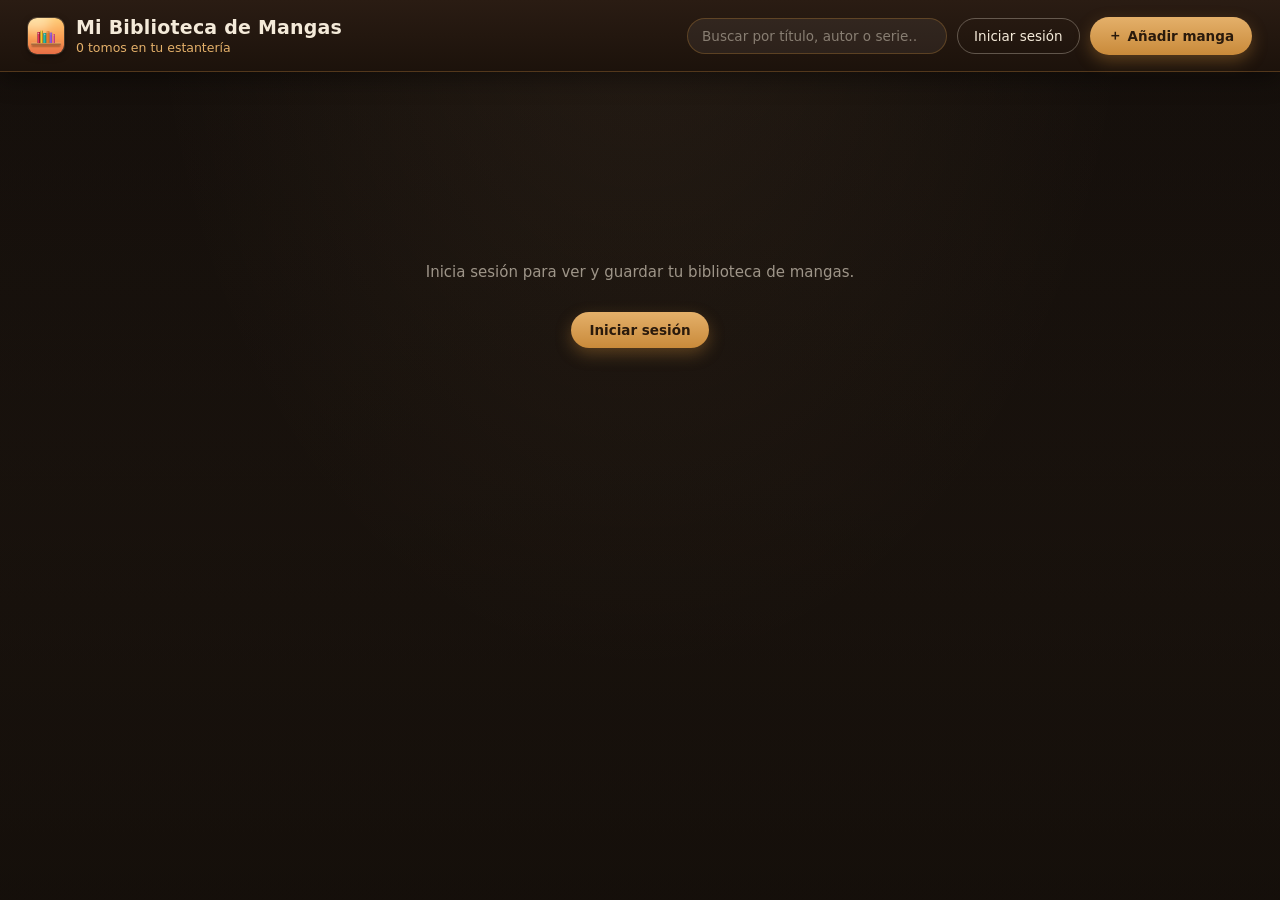
==== commit 21aa2d54: "Add files via upload" ====
--- a/index.html
+++ b/index.html
@@ -4,7 +4,7 @@
     <meta charset="UTF-8" />
     <!-- Esta es la versión WEB: siempre en modo nube (Supabase), sin IA.
          connect-src solo necesita permitir Supabase, no Anthropic. -->
-    <meta http-equiv="Content-Security-Policy" content="default-src 'self' 'unsafe-inline' data: blob:; script-src 'self' 'unsafe-inline'; connect-src 'self' https://*.supabase.co wss://*.supabase.co;" />
+    <meta http-equiv="Content-Security-Policy" content="default-src 'self' 'unsafe-inline' data: blob:; script-src 'self' 'unsafe-inline'; connect-src 'self' data: https://*.supabase.co wss://*.supabase.co;" />
     <meta name="viewport" content="width=device-width, initial-scale=1.0, viewport-fit=cover, maximum-scale=1.0" />
     <meta name="theme-color" content="#2a1c13" />
     <meta name="description" content="Tu biblioteca de mangas en digital: sube una foto y aparece en tu estantería." />
@@ -21,7 +21,7 @@
     <link rel="icon" href="./icons/icon-192.png" />
 
     <title>Biblioteca de Mangas</title>
-    <script type="module" crossorigin src="./assets/index-BFTNUp3m.js"></script>
+    <script type="module" crossorigin src="./assets/index-BVcNUDMQ.js"></script>
     <link rel="stylesheet" crossorigin href="./assets/index-1oqngpta.css">
   </head>
   <body>
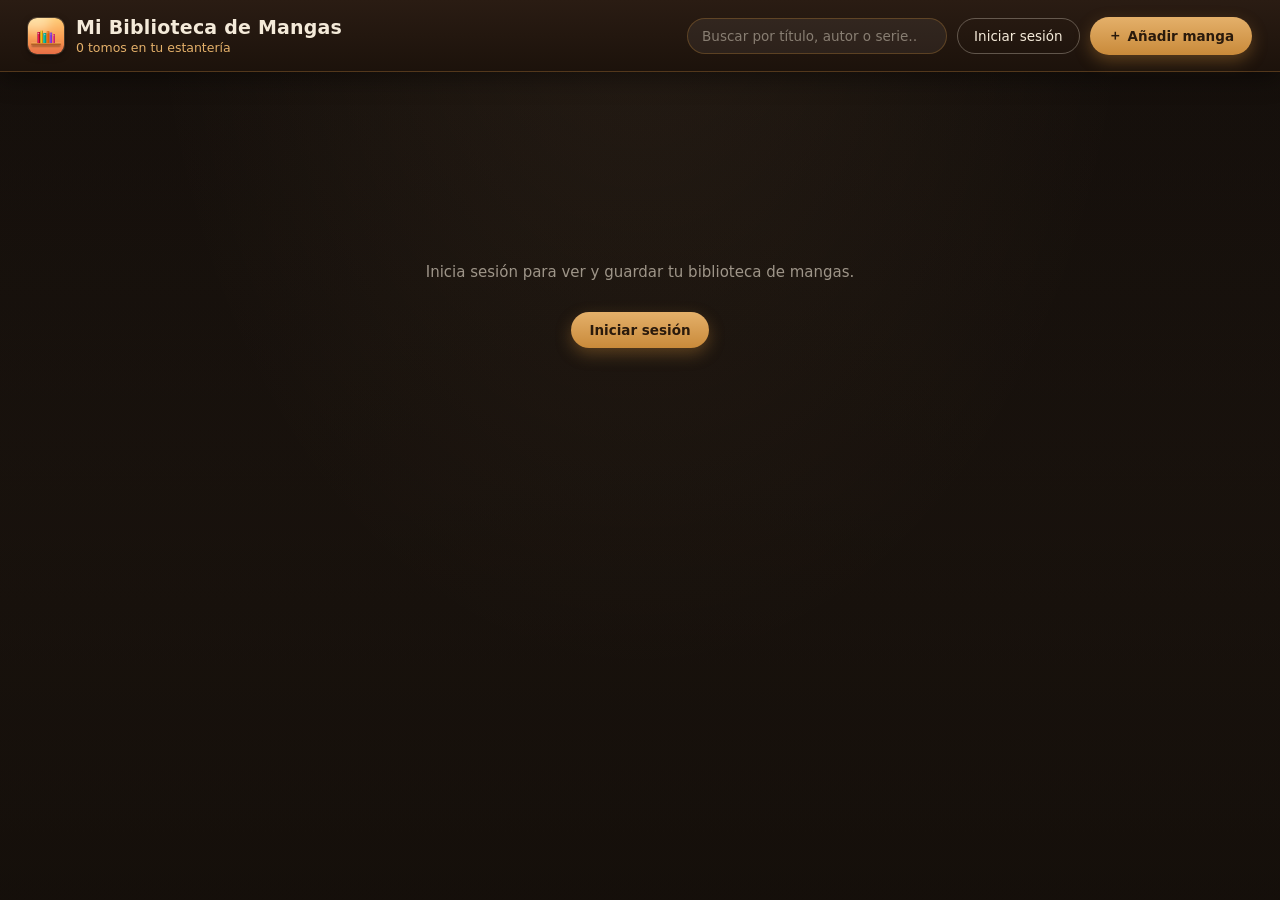
==== commit 3ca3dd12: "Add files via upload" ====
--- a/index.html
+++ b/index.html
@@ -3,8 +3,11 @@
   <head>
     <meta charset="UTF-8" />
     <!-- Esta es la versión WEB: siempre en modo nube (Supabase), sin IA.
-         connect-src solo necesita permitir Supabase, no Anthropic. -->
-    <meta http-equiv="Content-Security-Policy" content="default-src 'self' 'unsafe-inline' data: blob:; script-src 'self' 'unsafe-inline'; connect-src 'self' data: https://*.supabase.co wss://*.supabase.co;" />
+         connect-src solo necesita permitir Supabase, no Anthropic. img-src
+         aparte: sin esto las portadas/avatares/banners de Supabase Storage
+         se ven como "imagen rota" (cargar una imagen es img-src, no
+         connect-src, y por defecto hereda de default-src). -->
+    <meta http-equiv="Content-Security-Policy" content="default-src 'self' 'unsafe-inline' data: blob:; script-src 'self' 'unsafe-inline'; img-src 'self' data: blob: https://*.supabase.co; connect-src 'self' data: https://*.supabase.co wss://*.supabase.co;" />
     <meta name="viewport" content="width=device-width, initial-scale=1.0, viewport-fit=cover, maximum-scale=1.0" />
     <meta name="theme-color" content="#2a1c13" />
     <meta name="description" content="Tu biblioteca de mangas en digital: sube una foto y aparece en tu estantería." />
@@ -21,8 +24,8 @@
     <link rel="icon" href="./icons/icon-192.png" />
 
     <title>Biblioteca de Mangas</title>
-    <script type="module" crossorigin src="./assets/index-BVcNUDMQ.js"></script>
-    <link rel="stylesheet" crossorigin href="./assets/index-1oqngpta.css">
+    <script type="module" crossorigin src="./assets/index-CZbgLHpu.js"></script>
+    <link rel="stylesheet" crossorigin href="./assets/index-DyJ1-bkD.css">
   </head>
   <body>
     <div id="root"></div>
--- a/assets/index-DyJ1-bkD.css
+++ b/assets/index-DyJ1-bkD.css
@@ -0,0 +1 @@
+:root{--wood-dark: #3b2417;--wood-mid: #5a3826;--wood-light: #7a4f34;--wood-highlight: #9c6a45;--wood-shadow: #241408;--room-bg-1: #16100c;--room-bg-2: #221912;--paper: #f4ead9;--ink: #2a1d14;--ink-soft: #6b5643;--accent: #c98a3a;--accent-soft: #e4b06a;--danger: #b5453a;--danger-soft: #d97567;--radius-lg: 18px;--radius-md: 12px;--radius-sm: 6px;--shadow-deep: 0 18px 40px rgba(0, 0, 0, .55);font-family:Segoe UI,Hiragino Sans,Yu Gothic,system-ui,-apple-system,sans-serif}*{box-sizing:border-box}html,body,#root{height:100%;margin:0}body{background:var(--room-bg-1);color:var(--paper);-webkit-font-smoothing:antialiased;overflow:hidden}.scene-backdrop{position:fixed;top:0;right:0;bottom:0;left:0;z-index:0;background:radial-gradient(ellipse at 50% -10%,rgba(255,200,140,.08),transparent 55%),linear-gradient(180deg,var(--room-bg-1),var(--room-bg-2));background-size:cover;background-position:center}.scene-backdrop:after{content:"";position:absolute;top:0;right:0;bottom:0;left:0;background:linear-gradient(180deg,#0a07041a,#0a070440 55%,#0a07048c)}button{font-family:inherit;cursor:pointer}input,select{font-family:inherit}::-webkit-scrollbar{width:10px;height:10px}::-webkit-scrollbar-track{background:transparent}::-webkit-scrollbar-thumb{background:#c98a3a59;border-radius:10px}::-webkit-scrollbar-thumb:hover{background:#c98a3a8c}.app-shell{position:relative;z-index:1;display:flex;flex-direction:column;height:100vh}.app-header{display:flex;align-items:center;justify-content:space-between;gap:24px;padding:16px 28px;background:linear-gradient(180deg,#2a1c13,#1c120b);border-bottom:1px solid rgba(201,138,58,.25);box-shadow:0 6px 24px #0006;z-index:20;-webkit-app-region:drag}.app-header input,.app-header button{-webkit-app-region:no-drag}.app-header__title{display:flex;align-items:center;gap:12px}.app-header__icon{width:36px;height:36px;border-radius:9px;object-fit:cover;box-shadow:0 2px 6px #00000080,0 0 0 1px #ffdcaa40}.app-header__title h1{margin:0;font-size:19px;font-weight:600;letter-spacing:.2px;color:var(--paper)}.app-header__title p{margin:2px 0 0;font-size:12.5px;color:var(--accent-soft)}.app-header__actions{display:flex;align-items:center;gap:10px}.search-input{width:260px;padding:9px 14px;border-radius:999px;border:1px solid rgba(201,138,58,.3);background:#ffffff0f;color:var(--paper);font-size:13.5px;outline:none;transition:border-color .15s,background .15s}.search-input::placeholder{color:#f4ead973}.search-input:focus{border-color:var(--accent);background:#ffffff1a}.icon-button{width:38px;height:38px;border-radius:50%;border:1px solid rgba(201,138,58,.3);background:#ffffff0d;color:var(--paper);font-size:16px;display:flex;align-items:center;justify-content:center;transition:background .15s,transform .15s}.icon-button:hover{background:#ffffff1f;transform:rotate(20deg)}.primary-button{display:inline-flex;align-items:center;gap:6px;padding:10px 18px;border-radius:999px;border:none;background:linear-gradient(180deg,var(--accent-soft),var(--accent));color:#2a1a0c;font-weight:600;font-size:13.5px;box-shadow:0 6px 16px #c98a3a59;transition:transform .15s,box-shadow .15s}.primary-button:hover{transform:translateY(-1px);box-shadow:0 8px 20px #c98a3a73}.primary-button:disabled{opacity:.5;cursor:not-allowed;transform:none}.secondary-button{padding:9px 16px;border-radius:999px;border:1px solid rgba(244,234,217,.3);background:transparent;color:var(--paper);font-size:13.5px;transition:background .15s}.secondary-button:hover{background:#ffffff14}.danger-button{padding:9px 16px;border-radius:999px;border:1px solid rgba(217,117,103,.5);background:#b5453a26;color:var(--danger-soft);font-size:13.5px;transition:background .15s}.danger-button:hover{background:#b5453a4d}.link-button{border:none;background:none;color:var(--accent-soft);text-decoration:underline;font-size:12.5px;padding:4px 0}.app-main{flex:1;overflow-y:auto;padding:56px 40px 64px}.ai-banner{display:flex;align-items:center;gap:12px;padding:10px 28px;background:#140d07b8;-webkit-backdrop-filter:blur(3px);backdrop-filter:blur(3px);border-bottom:1px solid rgba(201,138,58,.25);font-size:12.5px;color:var(--accent-soft)}.ai-banner__icon{font-size:15px}.ai-banner__text{flex:1}.ai-banner__action{flex-shrink:0;border:1px solid rgba(201,138,58,.45);background:#c98a3a26;color:var(--accent-soft);border-radius:999px;padding:6px 14px;font-size:12px;font-weight:600;white-space:nowrap}.ai-banner__action:hover{background:#c98a3a47}.ai-banner__dismiss{flex-shrink:0;border:none;background:none;color:#f4ead980;font-size:12px;padding:4px}.ai-banner__dismiss:hover{color:var(--paper)}.loading-state,.no-results{text-align:center;margin-top:120px;color:#f4ead999;font-size:15px}.loading-state--action{display:flex;flex-direction:column;align-items:center;gap:16px}.empty-state{max-width:420px;margin:80px auto 0;text-align:center;display:flex;flex-direction:column;align-items:center;gap:14px}.empty-state__shelf{width:220px;height:90px;border-radius:8px;background:linear-gradient(180deg,rgba(255,255,255,.03),transparent 60%);border:2px dashed rgba(201,138,58,.35);margin-bottom:8px;position:relative}.empty-state__plank{position:absolute;bottom:10px;left:10px;right:10px;height:10px;border-radius:3px;background:linear-gradient(180deg,var(--wood-highlight),var(--wood-mid))}.empty-state h2{margin:0;font-size:20px}.empty-state p{margin:0;color:#f4ead9a6;font-size:14px;line-height:1.5}.library{max-width:1180px;margin:0 auto;padding-bottom:40px}.bookcase-frame{position:relative;background:repeating-linear-gradient(91deg,rgba(0,0,0,.16) 0px,transparent 1.5px,transparent 5px,rgba(255,255,255,.025) 6px,transparent 7px),repeating-linear-gradient(89.3deg,rgba(0,0,0,.1) 0px,transparent 2px,transparent 9px),radial-gradient(ellipse 46px 10px at 12% 20%,rgba(0,0,0,.22),transparent 70%),radial-gradient(ellipse 30px 8px at 82% 65%,rgba(0,0,0,.18),transparent 70%),radial-gradient(ellipse 36px 9px at 60% 85%,rgba(0,0,0,.14),transparent 70%),linear-gradient(180deg,var(--wood-mid),var(--wood-dark) 90%);border-radius:var(--radius-lg);box-shadow:0 30px 50px #0009,0 10px 18px #0006,inset 0 0 70px #00000080;padding:10px 34px 6px;isolation:isolate}.bookcase-frame:before{content:"";position:absolute;top:0;right:0;bottom:0;left:0;border-radius:var(--radius-lg);padding:3px;background:linear-gradient(155deg,#a9734a,#6b4429,#3c2213 70%,#1c0f08);-webkit-mask:linear-gradient(#000 0 0) content-box,linear-gradient(#000 0 0);-webkit-mask-composite:xor;mask-composite:exclude;pointer-events:none}.bookcase-frame:after{content:"";position:absolute;top:6px;bottom:6px;left:6px;width:22px;border-radius:10px 3px 3px 10px;background:linear-gradient(90deg,#1c0f08,#2c1a10 55%,#2c1a1000);box-shadow:inset -2px 0 6px #00000080;pointer-events:none}.bookcase-frame-shadow{max-width:1120px;height:46px;margin:-18px auto 0;background:radial-gradient(ellipse 60% 100% at 50% 0%,rgba(0,0,0,.55),transparent 75%);pointer-events:none}.shelf-section{padding-top:22px}.shelf-row{position:relative}.shelf-row__books{display:flex;align-items:flex-end;gap:3px;min-height:168px;padding:6px 10px 0;overflow-x:auto;overflow-y:visible;scrollbar-width:thin}.shelf-plank{height:26px;margin:0 -4px;border-radius:4px;background:repeating-linear-gradient(90deg,rgba(0,0,0,.1) 0px,transparent 1px,transparent 22px,rgba(255,255,255,.05) 23px,transparent 24px),radial-gradient(ellipse 40px 6px at 22% 50%,rgba(0,0,0,.2),transparent 70%),radial-gradient(ellipse 34px 6px at 68% 50%,rgba(0,0,0,.16),transparent 70%),linear-gradient(180deg,var(--wood-highlight) 0%,var(--wood-light) 40%,var(--wood-mid) 75%,var(--wood-shadow) 100%);box-shadow:0 14px 18px #0000008c,0 3px #00000059,inset 0 2px #ffe6be80,inset 0 -3px 4px #0000004d;position:relative}.shelf-plank__top{position:absolute;left:3px;right:3px;top:-7px;height:9px;border-radius:4px 4px 0 0;background:linear-gradient(180deg,#c99b6e 0%,var(--wood-highlight) 55%,var(--wood-light) 100%);box-shadow:inset 0 -2px 3px #00000040,inset 0 1px #fff4e180;transform:perspective(70px) rotateX(48deg);transform-origin:bottom;pointer-events:none}.shelf-plank__edge{position:absolute;left:0;right:0;bottom:-4px;height:4px;border-radius:0 0 4px 4px;background:linear-gradient(180deg,var(--wood-shadow),rgba(28,15,8,.4))}.shelf-label{display:flex;align-items:baseline;gap:10px;padding:8px 12px 26px;color:var(--accent-soft)}.shelf-label__name{font-size:13.5px;font-weight:700;letter-spacing:.4px;text-transform:uppercase}.shelf-label__genre{font-size:11.5px;color:#f4ead98c;border-left:1px solid rgba(244,234,217,.25);padding-left:10px}.shelf-label__count{margin-left:auto;font-size:11.5px;color:#f4ead966}.book-cover{position:relative;flex:0 0 auto;width:118px;aspect-ratio:3 / 4.4;border:none;padding:0;border-radius:2px 5px 5px 2px;overflow:visible;background:#111;transform:rotate(var(--lean, 0deg)) translateY(calc(var(--lift, 0px) * -1));transform-origin:bottom center;transition:transform .2s ease;will-change:transform}.book-cover:before{content:"";position:absolute;left:6%;right:6%;bottom:-5px;height:10px;background:radial-gradient(ellipse closest-side,rgba(0,0,0,.55),transparent 80%);border-radius:50%;z-index:-1}.book-cover__face{position:relative;width:100%;height:100%;border-radius:2px 5px 5px 2px;overflow:hidden;box-shadow:2px 6px 10px #0000008c,inset -5px 0 8px -2px #0006,inset 2px 0 #ffffff1a;transition:box-shadow .2s ease}.book-cover:hover .book-cover__face{box-shadow:4px 16px 26px #0009,inset -5px 0 8px -2px #0006,inset 2px 0 #ffffff24}.book-cover__pages{position:absolute;top:2%;bottom:2%;right:-5px;width:9px;border-radius:0 2px 2px 0;background:repeating-linear-gradient(180deg,#281c1280,#281c1280 1px,#faf0dcd9 1px,#faf0dcd9 3px);box-shadow:2px 0 4px #00000059;transform:perspective(160px) rotateY(-32deg);transform-origin:left center;pointer-events:none}.book-cover__face:after{content:"";position:absolute;top:0;right:0;bottom:0;left:0;background:linear-gradient(90deg,transparent 82%,rgba(0,0,0,.28) 100%);pointer-events:none}.book-cover img{width:100%;height:100%;object-fit:cover;display:block;pointer-events:none}.book-cover__sheen{position:absolute;top:0;right:0;bottom:0;left:0;background:linear-gradient(115deg,rgba(255,255,255,.16) 0%,transparent 22%);pointer-events:none}.book-cover__volume{position:absolute;top:6px;right:6px;min-width:20px;height:20px;padding:0 5px;border-radius:999px;background:#140c06bf;color:var(--paper);font-size:11px;font-weight:700;display:flex;align-items:center;justify-content:center;box-shadow:0 2px 4px #0006}.modal-backdrop{position:fixed;top:0;right:0;bottom:0;left:0;background:#0a060399;-webkit-backdrop-filter:blur(4px);backdrop-filter:blur(4px);display:flex;align-items:center;justify-content:center;z-index:100;padding:24px}.modal{position:relative;background:linear-gradient(180deg,#241812,#1a110b);border:1px solid rgba(201,138,58,.25);border-radius:var(--radius-lg);box-shadow:var(--shadow-deep);padding:28px;max-width:640px;width:100%;max-height:88vh;overflow-y:auto;color:var(--paper)}.modal h2{margin:0 0 16px;font-size:19px}.modal-close{position:absolute;top:16px;right:16px;width:30px;height:30px;border-radius:50%;border:none;background:#ffffff14;color:var(--paper);font-size:14px}.modal-close:hover{background:#ffffff29}.dropzone{border:2px dashed rgba(201,138,58,.4);border-radius:var(--radius-md);padding:48px 24px;text-align:center;cursor:pointer;transition:background .15s,border-color .15s}.dropzone:hover,.dropzone--active{background:#c98a3a14;border-color:var(--accent)}.dropzone__icon{font-size:34px;display:block;margin-bottom:10px}.dropzone p{margin:0 0 6px;font-size:14.5px}.dropzone__hint{font-size:12px;color:#f4ead980}.upload-body{display:grid;grid-template-columns:180px 1fr;gap:24px}.upload-preview{position:relative;border-radius:var(--radius-md);overflow:hidden;box-shadow:0 10px 24px #00000080;align-self:start}.upload-preview img{width:100%;display:block}.upload-preview__scan{position:absolute;top:0;right:0;bottom:0;left:0;background:#0a06038c;display:flex;align-items:center;justify-content:center;flex-direction:column;gap:8px;overflow:hidden}.upload-preview__scan p{font-size:12px;color:var(--accent-soft);margin:0}.scan-line{position:absolute;left:0;right:0;height:2px;background:linear-gradient(90deg,transparent,var(--accent-soft),transparent);animation:scan 1.6s ease-in-out infinite;box-shadow:0 0 12px var(--accent-soft)}@keyframes scan{0%{top:4%}50%{top:94%}to{top:4%}}.ai-note{background:#c98a3a1f;border:1px solid rgba(201,138,58,.3);border-radius:var(--radius-sm);padding:10px 12px;font-size:12.5px;color:var(--accent-soft);margin-bottom:14px;display:flex;flex-wrap:wrap;gap:8px;align-items:center}.form-grid{display:flex;flex-direction:column;gap:12px}.form-grid__row{display:grid;grid-template-columns:1fr 100px;gap:12px}.form-grid label{display:flex;flex-direction:column;gap:5px;font-size:12px;color:#f4ead999}.form-grid input,.form-grid select{padding:9px 11px;border-radius:var(--radius-sm);border:1px solid rgba(244,234,217,.2);background:#ffffff0d;color:var(--paper);font-size:13.5px;outline:none}.form-grid input:focus,.form-grid select:focus{border-color:var(--accent)}.upload-actions{display:flex;justify-content:flex-end;gap:10px;margin-top:18px}.detail-modal{display:grid;grid-template-columns:240px 1fr;gap:26px;max-width:720px}.detail-modal__cover{border-radius:var(--radius-md);overflow:hidden;box-shadow:0 16px 34px #0000008c;align-self:start}.detail-modal__cover img{width:100%;display:block}.detail-modal__info h2{margin:0 0 4px}.detail-modal__series{margin:0 0 18px;color:var(--accent-soft);font-size:14px}.detail-modal__meta{display:flex;flex-direction:column;gap:10px;margin:0 0 22px}.detail-modal__meta div{display:flex;gap:8px;font-size:13.5px}.detail-modal__meta dt{color:#f4ead980;width:70px;flex-shrink:0}.detail-modal__meta dd{margin:0}.detail-modal__actions{display:flex;gap:10px;align-items:center;flex-wrap:wrap}.confirm-delete{display:inline-flex;align-items:center;gap:8px;font-size:13px;color:var(--danger-soft)}.settings-modal__intro{font-size:13px;color:#f4ead9b3;line-height:1.5;margin:0 0 18px}.settings-modal__field{display:flex;flex-direction:column;gap:6px;font-size:12px;color:#f4ead999;margin-bottom:14px}.settings-modal__field input,.settings-modal__field select{padding:10px 12px;border-radius:var(--radius-sm);border:1px solid rgba(244,234,217,.2);background:#ffffff0d;color:var(--paper);font-size:13.5px}.settings-modal__note{font-size:12px;color:#f4ead973;margin:4px 0 0}.settings-modal__account{margin-top:8px}.settings-modal__account--divided{margin-top:24px;padding-top:20px;border-top:1px solid rgba(255,255,255,.08)}.settings-modal__section-title{margin:0 0 8px;font-size:14px;color:var(--accent-soft)}.settings-modal__confirm{background:#b5453a1a;border:1px solid rgba(217,117,103,.3);border-radius:var(--radius-md);padding:12px 14px}.settings-modal__confirm p{margin:0;font-size:13px;color:var(--paper)}.settings-modal__confirm .upload-actions{margin-top:12px}.background-modal__intro{font-size:13px;color:#f4ead9b3;margin:0 0 18px}.background-grid{display:grid;grid-template-columns:repeat(3,1fr);gap:14px}.background-option{position:relative;border:2px solid rgba(244,234,217,.12);border-radius:var(--radius-md);background:#ffffff08;padding:6px;display:flex;flex-direction:column;gap:8px;transition:border-color .15s,transform .15s}.background-option:hover{border-color:#c98a3a80;transform:translateY(-2px)}.background-option--active{border-color:var(--accent)}.background-option__preview{display:block;width:100%;aspect-ratio:16 / 10;border-radius:var(--radius-sm);background-size:cover;background-position:center;box-shadow:inset 0 0 0 1px #0000004d}.background-option__name{font-size:12px;color:var(--paper);padding:0 2px 4px}.background-option__check{position:absolute;top:10px;right:10px;width:20px;height:20px;border-radius:50%;background:var(--accent);color:#2a1a0c;font-size:11px;font-weight:700;display:flex;align-items:center;justify-content:center;box-shadow:0 2px 6px #0006}@media (max-width: 720px){.app-header{flex-direction:column;align-items:stretch;gap:12px}.app-header__actions{flex-wrap:wrap}.search-input{width:100%}.upload-body,.detail-modal{grid-template-columns:1fr}.background-grid{grid-template-columns:repeat(2,1fr)}}.header-avatar-button{width:38px;height:38px;border-radius:50%;border:1px solid rgba(201,138,58,.4);background:linear-gradient(180deg,var(--wood-highlight),var(--wood-mid));color:var(--paper);font-weight:700;font-size:14px;display:flex;align-items:center;justify-content:center;overflow:hidden;flex-shrink:0;transition:transform .15s}.header-avatar-button:hover{transform:scale(1.06)}.header-avatar-button img{width:100%;height:100%;object-fit:cover}.auth-modal,.profile-modal,.friends-modal,.friend-library-modal{max-width:460px}.profile-modal{padding:0}.profile-modal .modal-close{background:#0a06038c}.auth-modal__tabs{display:flex;gap:6px;margin-bottom:16px;background:#ffffff0a;border-radius:999px;padding:4px}.auth-modal__tab{flex:1;border:none;background:none;color:#f4ead999;padding:8px 12px;border-radius:999px;font-size:13px;font-weight:600;transition:background .15s,color .15s}.auth-modal__tab--active{background:linear-gradient(180deg,var(--accent-soft),var(--accent));color:#2a1a0c}.auth-modal__intro{font-size:13px;color:#f4ead9b3;line-height:1.5;margin:0 0 16px}.auth-modal__confirm{text-align:center;padding:12px 8px 4px;display:flex;flex-direction:column;align-items:center;gap:10px}.auth-modal__confirm h2{margin:0}.auth-modal__confirm p{font-size:13.5px;color:#f4ead9bf;line-height:1.5}.profile-card__banner{position:relative;width:100%;height:130px;background:linear-gradient(135deg,var(--wood-highlight) 0%,var(--wood-mid) 55%,var(--wood-shadow) 100%)}.profile-card__banner img{width:100%;height:100%;object-fit:cover;display:block}.profile-card__banner-placeholder{width:100%;height:100%;background:linear-gradient(135deg,var(--wood-highlight) 0%,var(--wood-mid) 55%,var(--wood-shadow) 100%)}.profile-card__banner-edit{position:absolute;right:12px;bottom:12px;padding:6px 12px;border-radius:999px;border:none;background:#140c06a6;color:var(--paper);font-size:12px;font-weight:600;-webkit-backdrop-filter:blur(2px);backdrop-filter:blur(2px)}.profile-card__banner-edit:hover{background:#140c06d9}.profile-card__avatar-wrap{margin:-44px 0 0 24px;width:84px}.profile-card__avatar{position:relative;width:84px;height:84px;border-radius:50%;border:4px solid #1e130c;background:linear-gradient(180deg,var(--wood-highlight),var(--wood-mid));color:var(--paper);font-size:30px;font-weight:700;display:flex;align-items:center;justify-content:center;overflow:hidden}.profile-card__avatar img{width:100%;height:100%;object-fit:cover}.profile-card__avatar-edit{position:absolute;bottom:0;right:0;width:24px;height:24px;border-radius:50%;background:var(--accent);color:#2a1a0c;font-size:11px;display:flex;align-items:center;justify-content:center;box-shadow:0 2px 6px #0006}.profile-card__body{padding:14px 24px 24px}.profile-card__name{margin:6px 0 0;font-size:20px}.profile-card__handle{margin:2px 0 12px;font-size:13px;color:var(--accent-soft);font-weight:600}.profile-card__bio{margin:0 0 16px;font-size:13.5px;color:#f4ead9bf;line-height:1.5;background:#ffffff0a;border:1px solid rgba(255,255,255,.06);border-radius:var(--radius-md);padding:10px 14px}.profile-card__stats{display:flex;flex-direction:column;gap:6px;margin-bottom:20px;padding:12px 14px;border-radius:var(--radius-md);background:#ffffff0a;border:1px solid rgba(255,255,255,.06)}.profile-card__stat{display:flex;align-items:center;gap:8px;font-size:13px;color:#f4ead9cc}.profile-card__stat-icon{font-size:15px}.friends-modal__loading,.friends-modal__empty{font-size:13px;color:#f4ead98c;padding:18px 4px;text-align:center}.friends-modal__search{display:flex;gap:8px;margin-bottom:14px}.friends-modal__search input{flex:1;padding:9px 12px;border-radius:var(--radius-sm);border:1px solid rgba(244,234,217,.2);background:#ffffff0d;color:var(--paper);font-size:13.5px;outline:none}.friends-modal__search input:focus{border-color:var(--accent)}.friends-list{display:flex;flex-direction:column;gap:8px;max-height:360px;overflow-y:auto}.friend-row{display:flex;align-items:center;gap:12px;padding:10px 12px;border-radius:var(--radius-md);background:#ffffff0a;border:1px solid rgba(255,255,255,.06)}.friend-row__avatar{width:38px;height:38px;border-radius:50%;object-fit:cover;flex-shrink:0}.friend-row__avatar--placeholder{display:flex;align-items:center;justify-content:center;background:linear-gradient(180deg,var(--wood-highlight),var(--wood-mid));color:var(--paper);font-weight:700;font-size:13px}.friend-row__info{flex:1;display:flex;flex-direction:column;gap:1px;min-width:0}.friend-row__info strong{font-size:13.5px;color:var(--paper)}.friend-row__info span{font-size:11.5px;color:#f4ead980}.friend-library-modal{max-width:760px}.friend-library-modal__hint{margin:-10px 0 16px;font-size:12px;color:#f4ead980}.friend-library-modal__body{max-height:60vh;overflow-y:auto}.friend-library-modal__body .bookcase-frame{transform:none}.detail-modal__owner{margin:0 0 6px;font-size:11.5px;text-transform:uppercase;letter-spacing:.4px;color:var(--accent-soft)}
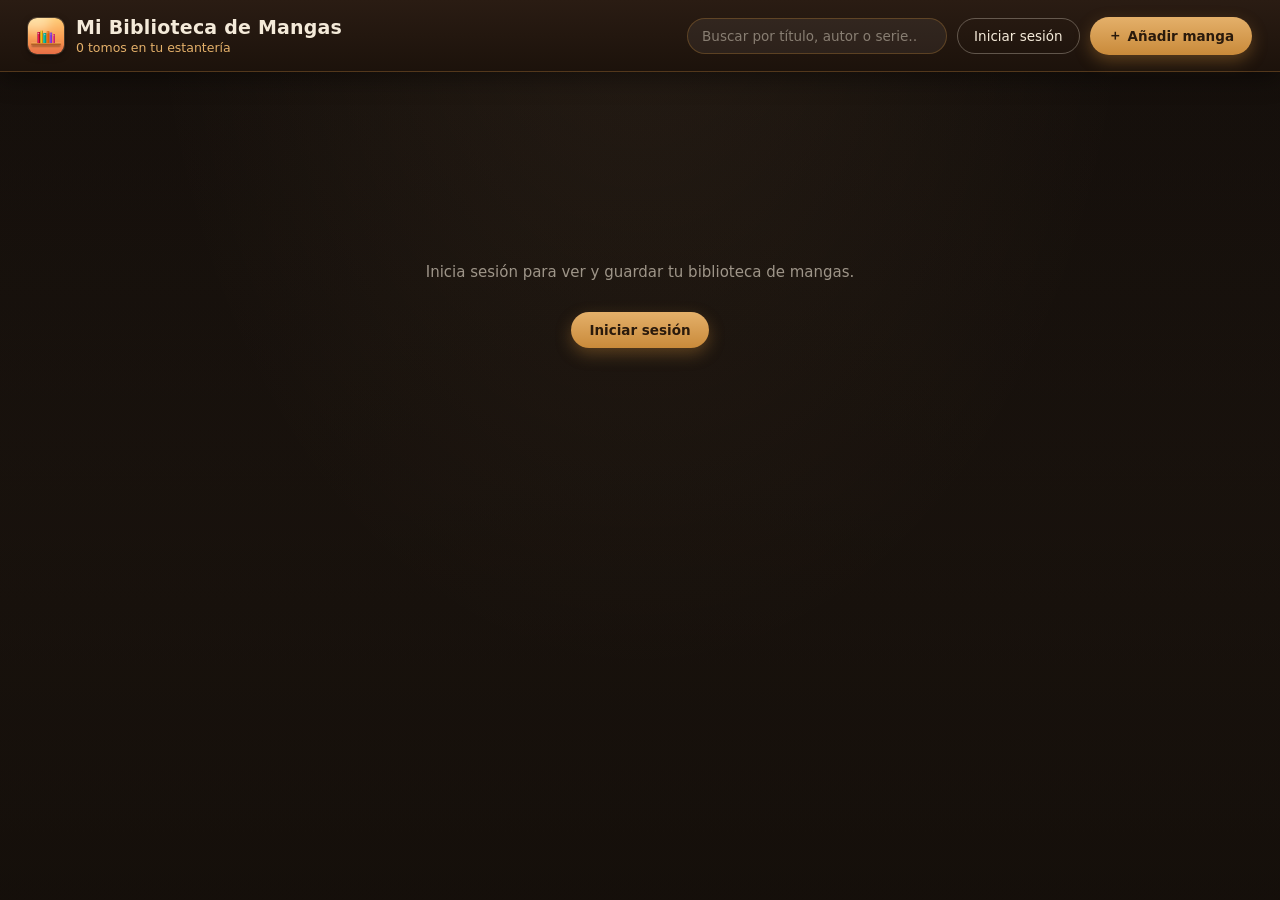
==== commit a2bcfca7: "Add files via upload" ====
--- a/index.html
+++ b/index.html
@@ -24,8 +24,8 @@
     <link rel="icon" href="./icons/icon-192.png" />
 
     <title>Biblioteca de Mangas</title>
-    <script type="module" crossorigin src="./assets/index-CZbgLHpu.js"></script>
-    <link rel="stylesheet" crossorigin href="./assets/index-DyJ1-bkD.css">
+    <script type="module" crossorigin src="./assets/index-D7i2ONuN.js"></script>
+    <link rel="stylesheet" crossorigin href="./assets/index-Dj2QqV0g.css">
   </head>
   <body>
     <div id="root"></div>
--- a/assets/index-Dj2QqV0g.css
+++ b/assets/index-Dj2QqV0g.css
@@ -0,0 +1 @@
+:root{--wood-dark: #3b2417;--wood-mid: #5a3826;--wood-light: #7a4f34;--wood-highlight: #9c6a45;--wood-shadow: #241408;--room-bg-1: #16100c;--room-bg-2: #221912;--paper: #f4ead9;--ink: #2a1d14;--ink-soft: #6b5643;--accent: #c98a3a;--accent-soft: #e4b06a;--danger: #b5453a;--danger-soft: #d97567;--radius-lg: 18px;--radius-md: 12px;--radius-sm: 6px;--shadow-deep: 0 18px 40px rgba(0, 0, 0, .55);font-family:Segoe UI,Hiragino Sans,Yu Gothic,system-ui,-apple-system,sans-serif}*{box-sizing:border-box}html,body,#root{height:100%;margin:0}body{background:var(--room-bg-1);color:var(--paper);-webkit-font-smoothing:antialiased;overflow:hidden}.scene-backdrop{position:fixed;top:0;right:0;bottom:0;left:0;z-index:0;background:radial-gradient(ellipse at 50% -10%,rgba(255,200,140,.08),transparent 55%),linear-gradient(180deg,var(--room-bg-1),var(--room-bg-2));background-size:cover;background-position:center}.scene-backdrop:after{content:"";position:absolute;top:0;right:0;bottom:0;left:0;background:linear-gradient(180deg,#0a07041a,#0a070440 55%,#0a07048c)}button{font-family:inherit;cursor:pointer}input,select{font-family:inherit}::-webkit-scrollbar{width:10px;height:10px}::-webkit-scrollbar-track{background:transparent}::-webkit-scrollbar-thumb{background:#c98a3a59;border-radius:10px}::-webkit-scrollbar-thumb:hover{background:#c98a3a8c}.app-shell{position:relative;z-index:1;display:flex;flex-direction:column;height:100vh}.app-header{display:flex;align-items:center;justify-content:space-between;gap:24px;padding:16px 28px;padding-top:calc(16px + env(safe-area-inset-top,0px));background:linear-gradient(180deg,#2a1c13,#1c120b);border-bottom:1px solid rgba(201,138,58,.25);box-shadow:0 6px 24px #0006;z-index:20;-webkit-app-region:drag}.app-header input,.app-header button{-webkit-app-region:no-drag}.app-header__title{display:flex;align-items:center;gap:12px}.app-header__icon{width:36px;height:36px;border-radius:9px;object-fit:cover;box-shadow:0 2px 6px #00000080,0 0 0 1px #ffdcaa40}.app-header__title h1{margin:0;font-size:19px;font-weight:600;letter-spacing:.2px;color:var(--paper)}.app-header__title p{margin:2px 0 0;font-size:12.5px;color:var(--accent-soft)}.app-header__actions{display:flex;align-items:center;gap:10px}.search-input{width:260px;padding:9px 14px;border-radius:999px;border:1px solid rgba(201,138,58,.3);background:#ffffff0f;color:var(--paper);font-size:13.5px;outline:none;transition:border-color .15s,background .15s}.search-input::placeholder{color:#f4ead973}.search-input:focus{border-color:var(--accent);background:#ffffff1a}.icon-button{width:38px;height:38px;border-radius:50%;border:1px solid rgba(201,138,58,.3);background:#ffffff0d;color:var(--paper);font-size:16px;display:flex;align-items:center;justify-content:center;transition:background .15s,transform .15s}.icon-button:hover{background:#ffffff1f;transform:rotate(20deg)}.primary-button{display:inline-flex;align-items:center;gap:6px;padding:10px 18px;border-radius:999px;border:none;background:linear-gradient(180deg,var(--accent-soft),var(--accent));color:#2a1a0c;font-weight:600;font-size:13.5px;box-shadow:0 6px 16px #c98a3a59;transition:transform .15s,box-shadow .15s}.primary-button:hover{transform:translateY(-1px);box-shadow:0 8px 20px #c98a3a73}.primary-button:disabled{opacity:.5;cursor:not-allowed;transform:none}.secondary-button{padding:9px 16px;border-radius:999px;border:1px solid rgba(244,234,217,.3);background:transparent;color:var(--paper);font-size:13.5px;transition:background .15s}.secondary-button:hover{background:#ffffff14}.danger-button{padding:9px 16px;border-radius:999px;border:1px solid rgba(217,117,103,.5);background:#b5453a26;color:var(--danger-soft);font-size:13.5px;transition:background .15s}.danger-button:hover{background:#b5453a4d}.link-button{border:none;background:none;color:var(--accent-soft);text-decoration:underline;font-size:12.5px;padding:4px 0}.app-main{flex:1;overflow-y:auto;padding:56px 40px 64px}.ai-banner{display:flex;align-items:center;gap:12px;padding:10px 28px;background:#140d07b8;-webkit-backdrop-filter:blur(3px);backdrop-filter:blur(3px);border-bottom:1px solid rgba(201,138,58,.25);font-size:12.5px;color:var(--accent-soft)}.ai-banner__icon{font-size:15px}.ai-banner__text{flex:1}.ai-banner__action{flex-shrink:0;border:1px solid rgba(201,138,58,.45);background:#c98a3a26;color:var(--accent-soft);border-radius:999px;padding:6px 14px;font-size:12px;font-weight:600;white-space:nowrap}.ai-banner__action:hover{background:#c98a3a47}.ai-banner__dismiss{flex-shrink:0;border:none;background:none;color:#f4ead980;font-size:12px;padding:4px}.ai-banner__dismiss:hover{color:var(--paper)}.loading-state,.no-results{text-align:center;margin-top:120px;color:#f4ead999;font-size:15px}.loading-state--action{display:flex;flex-direction:column;align-items:center;gap:16px}.empty-state{max-width:420px;margin:80px auto 0;text-align:center;display:flex;flex-direction:column;align-items:center;gap:14px}.empty-state__shelf{width:220px;height:90px;border-radius:8px;background:linear-gradient(180deg,rgba(255,255,255,.03),transparent 60%);border:2px dashed rgba(201,138,58,.35);margin-bottom:8px;position:relative}.empty-state__plank{position:absolute;bottom:10px;left:10px;right:10px;height:10px;border-radius:3px;background:linear-gradient(180deg,var(--wood-highlight),var(--wood-mid))}.empty-state h2{margin:0;font-size:20px}.empty-state p{margin:0;color:#f4ead9a6;font-size:14px;line-height:1.5}.library{max-width:1180px;margin:0 auto;padding-bottom:40px}.bookcase-frame{position:relative;background:repeating-linear-gradient(91deg,rgba(0,0,0,.16) 0px,transparent 1.5px,transparent 5px,rgba(255,255,255,.025) 6px,transparent 7px),repeating-linear-gradient(89.3deg,rgba(0,0,0,.1) 0px,transparent 2px,transparent 9px),radial-gradient(ellipse 46px 10px at 12% 20%,rgba(0,0,0,.22),transparent 70%),radial-gradient(ellipse 30px 8px at 82% 65%,rgba(0,0,0,.18),transparent 70%),radial-gradient(ellipse 36px 9px at 60% 85%,rgba(0,0,0,.14),transparent 70%),linear-gradient(180deg,var(--wood-mid),var(--wood-dark) 90%);border-radius:var(--radius-lg);box-shadow:0 30px 50px #0009,0 10px 18px #0006,inset 0 0 70px #00000080;padding:10px 34px 6px;isolation:isolate}.bookcase-frame:before{content:"";position:absolute;top:0;right:0;bottom:0;left:0;border-radius:var(--radius-lg);padding:3px;background:linear-gradient(155deg,#a9734a,#6b4429,#3c2213 70%,#1c0f08);-webkit-mask:linear-gradient(#000 0 0) content-box,linear-gradient(#000 0 0);-webkit-mask-composite:xor;mask-composite:exclude;pointer-events:none}.bookcase-frame:after{content:"";position:absolute;top:6px;bottom:6px;left:6px;width:22px;border-radius:10px 3px 3px 10px;background:linear-gradient(90deg,#1c0f08,#2c1a10 55%,#2c1a1000);box-shadow:inset -2px 0 6px #00000080;pointer-events:none}.bookcase-frame-shadow{max-width:1120px;height:46px;margin:-18px auto 0;background:radial-gradient(ellipse 60% 100% at 50% 0%,rgba(0,0,0,.55),transparent 75%);pointer-events:none}.shelf-section{padding-top:22px}.shelf-row{position:relative}.shelf-row__books{display:flex;align-items:flex-end;gap:3px;min-height:168px;padding:6px 10px 0;overflow-x:auto;overflow-y:visible;scrollbar-width:thin;touch-action:pan-x;overscroll-behavior-x:contain}.shelf-plank{height:26px;margin:0 -4px;border-radius:4px;background:repeating-linear-gradient(90deg,rgba(0,0,0,.1) 0px,transparent 1px,transparent 22px,rgba(255,255,255,.05) 23px,transparent 24px),radial-gradient(ellipse 40px 6px at 22% 50%,rgba(0,0,0,.2),transparent 70%),radial-gradient(ellipse 34px 6px at 68% 50%,rgba(0,0,0,.16),transparent 70%),linear-gradient(180deg,var(--wood-highlight) 0%,var(--wood-light) 40%,var(--wood-mid) 75%,var(--wood-shadow) 100%);box-shadow:0 14px 18px #0000008c,0 3px #00000059,inset 0 2px #ffe6be80,inset 0 -3px 4px #0000004d;position:relative}.shelf-plank__top{position:absolute;left:3px;right:3px;top:-7px;height:9px;border-radius:4px 4px 0 0;background:linear-gradient(180deg,#c99b6e 0%,var(--wood-highlight) 55%,var(--wood-light) 100%);box-shadow:inset 0 -2px 3px #00000040,inset 0 1px #fff4e180;transform:perspective(70px) rotateX(48deg);transform-origin:bottom;pointer-events:none}.shelf-plank__edge{position:absolute;left:0;right:0;bottom:-4px;height:4px;border-radius:0 0 4px 4px;background:linear-gradient(180deg,var(--wood-shadow),rgba(28,15,8,.4))}.shelf-label{display:flex;align-items:baseline;gap:10px;padding:8px 12px 26px;color:var(--accent-soft)}.shelf-label__name{font-size:13.5px;font-weight:700;letter-spacing:.4px;text-transform:uppercase}.shelf-label__genre{font-size:11.5px;color:#f4ead98c;border-left:1px solid rgba(244,234,217,.25);padding-left:10px}.shelf-label__count{margin-left:auto;font-size:11.5px;color:#f4ead966}.book-cover{position:relative;flex:0 0 auto;width:118px;aspect-ratio:3 / 4.4;border:none;padding:0;border-radius:2px 5px 5px 2px;overflow:visible;background:#111;transform:rotate(var(--lean, 0deg)) translateY(calc(var(--lift, 0px) * -1));transform-origin:bottom center;transition:transform .2s ease;will-change:transform}.book-cover:before{content:"";position:absolute;left:6%;right:6%;bottom:-5px;height:10px;background:radial-gradient(ellipse closest-side,rgba(0,0,0,.55),transparent 80%);border-radius:50%;z-index:-1}.book-cover__face{position:relative;width:100%;height:100%;border-radius:2px 5px 5px 2px;overflow:hidden;box-shadow:2px 6px 10px #0000008c,inset -5px 0 8px -2px #0006,inset 2px 0 #ffffff1a;transition:box-shadow .2s ease}.book-cover:hover .book-cover__face{box-shadow:4px 16px 26px #0009,inset -5px 0 8px -2px #0006,inset 2px 0 #ffffff24}.book-cover__pages{position:absolute;top:2%;bottom:2%;right:-5px;width:9px;border-radius:0 2px 2px 0;background:repeating-linear-gradient(180deg,#281c1280,#281c1280 1px,#faf0dcd9 1px,#faf0dcd9 3px);box-shadow:2px 0 4px #00000059;transform:perspective(160px) rotateY(-32deg);transform-origin:left center;pointer-events:none}.book-cover__face:after{content:"";position:absolute;top:0;right:0;bottom:0;left:0;background:linear-gradient(90deg,transparent 82%,rgba(0,0,0,.28) 100%);pointer-events:none}.book-cover img{width:100%;height:100%;object-fit:cover;display:block;pointer-events:none}.book-cover__sheen{position:absolute;top:0;right:0;bottom:0;left:0;background:linear-gradient(115deg,rgba(255,255,255,.16) 0%,transparent 22%);pointer-events:none}.book-cover__volume{position:absolute;top:6px;right:6px;min-width:20px;height:20px;padding:0 5px;border-radius:999px;background:#140c06bf;color:var(--paper);font-size:11px;font-weight:700;display:flex;align-items:center;justify-content:center;box-shadow:0 2px 4px #0006}.book-cover__read{position:absolute;bottom:6px;left:6px;width:18px;height:18px;border-radius:50%;background:#3f8a54;color:#f4ead9;font-size:11px;font-weight:700;display:flex;align-items:center;justify-content:center;box-shadow:0 2px 4px #0006}.modal-backdrop{position:fixed;top:0;right:0;bottom:0;left:0;background:#0a060399;-webkit-backdrop-filter:blur(4px);backdrop-filter:blur(4px);display:flex;align-items:center;justify-content:center;z-index:100;padding:24px}.modal{position:relative;background:linear-gradient(180deg,#241812,#1a110b);border:1px solid rgba(201,138,58,.25);border-radius:var(--radius-lg);box-shadow:var(--shadow-deep);padding:28px;max-width:640px;width:100%;max-height:88vh;overflow-y:auto;color:var(--paper)}.modal h2{margin:0 0 16px;font-size:19px}.modal-close{position:absolute;top:16px;right:16px;width:30px;height:30px;border-radius:50%;border:none;background:#ffffff14;color:var(--paper);font-size:14px}.modal-close:hover{background:#ffffff29}.dropzone{border:2px dashed rgba(201,138,58,.4);border-radius:var(--radius-md);padding:48px 24px;text-align:center;cursor:pointer;transition:background .15s,border-color .15s}.dropzone:hover,.dropzone--active{background:#c98a3a14;border-color:var(--accent)}.dropzone__icon{font-size:34px;display:block;margin-bottom:10px}.dropzone p{margin:0 0 6px;font-size:14.5px}.dropzone__hint{font-size:12px;color:#f4ead980}.upload-body{display:grid;grid-template-columns:180px 1fr;gap:24px}.upload-preview{position:relative;border-radius:var(--radius-md);overflow:hidden;box-shadow:0 10px 24px #00000080;align-self:start}.upload-preview img{width:100%;display:block}.upload-preview__scan{position:absolute;top:0;right:0;bottom:0;left:0;background:#0a06038c;display:flex;align-items:center;justify-content:center;flex-direction:column;gap:8px;overflow:hidden}.upload-preview__scan p{font-size:12px;color:var(--accent-soft);margin:0}.scan-line{position:absolute;left:0;right:0;height:2px;background:linear-gradient(90deg,transparent,var(--accent-soft),transparent);animation:scan 1.6s ease-in-out infinite;box-shadow:0 0 12px var(--accent-soft)}@keyframes scan{0%{top:4%}50%{top:94%}to{top:4%}}.ai-note{background:#c98a3a1f;border:1px solid rgba(201,138,58,.3);border-radius:var(--radius-sm);padding:10px 12px;font-size:12.5px;color:var(--accent-soft);margin-bottom:14px;display:flex;flex-wrap:wrap;gap:8px;align-items:center}.form-grid{display:flex;flex-direction:column;gap:12px}.form-grid__row{display:grid;grid-template-columns:1fr 100px;gap:12px}.form-grid label{display:flex;flex-direction:column;gap:5px;font-size:12px;color:#f4ead999}.form-grid input,.form-grid select{padding:9px 11px;border-radius:var(--radius-sm);border:1px solid rgba(244,234,217,.2);background:#ffffff0d;color:var(--paper);font-size:13.5px;outline:none}.form-grid input:focus,.form-grid select:focus{border-color:var(--accent)}.upload-actions{display:flex;justify-content:flex-end;gap:10px;margin-top:18px}.detail-modal{display:grid;grid-template-columns:240px 1fr;gap:26px;max-width:720px}.detail-modal__cover{border-radius:var(--radius-md);overflow:hidden;box-shadow:0 16px 34px #0000008c;align-self:start}.detail-modal__cover img{width:100%;display:block}.detail-modal__info h2{margin:0 0 4px}.detail-modal__title-row{display:flex;align-items:baseline;gap:10px;flex-wrap:wrap}.detail-modal__title-row h2{margin:0 0 4px}.read-badge{font-size:12px;font-weight:700;color:#7bc78e;background:#7bc78e24;border:1px solid rgba(123,199,142,.35);border-radius:999px;padding:2px 10px;white-space:nowrap}.detail-modal__series{margin:0 0 14px;color:var(--accent-soft);font-size:14px}.read-toggle-button{display:inline-flex;align-items:center;gap:6px;margin:0 0 18px;padding:8px 16px;border-radius:999px;border:1px solid rgba(201,138,58,.35);background:#ffffff0d;color:var(--paper);font-size:13px;font-weight:600;transition:background .15s,border-color .15s}.read-toggle-button:hover{background:#ffffff17}.read-toggle-button--read{background:#7bc78e24;border-color:#7bc78e66;color:#7bc78e}.detail-modal__meta{display:flex;flex-direction:column;gap:10px;margin:0 0 22px}.detail-modal__meta div{display:flex;gap:8px;font-size:13.5px}.detail-modal__meta dt{color:#f4ead980;width:70px;flex-shrink:0}.detail-modal__meta dd{margin:0}.detail-modal__actions{display:flex;gap:10px;align-items:center;flex-wrap:wrap}.confirm-delete{display:inline-flex;align-items:center;gap:8px;font-size:13px;color:var(--danger-soft)}.settings-modal__intro{font-size:13px;color:#f4ead9b3;line-height:1.5;margin:0 0 18px}.settings-modal__field{display:flex;flex-direction:column;gap:6px;font-size:12px;color:#f4ead999;margin-bottom:14px}.settings-modal__field input,.settings-modal__field select{padding:10px 12px;border-radius:var(--radius-sm);border:1px solid rgba(244,234,217,.2);background:#ffffff0d;color:var(--paper);font-size:13.5px}.settings-modal__note{font-size:12px;color:#f4ead973;margin:4px 0 0}.settings-modal__account{margin-top:8px}.settings-modal__account--divided{margin-top:24px;padding-top:20px;border-top:1px solid rgba(255,255,255,.08)}.settings-modal__section{margin-top:8px}.settings-modal__section--divided{margin-top:24px;padding-top:20px;border-top:1px solid rgba(255,255,255,.08)}.settings-modal__section-title{margin:0 0 8px;font-size:14px;color:var(--accent-soft)}.settings-modal__confirm{background:#b5453a1a;border:1px solid rgba(217,117,103,.3);border-radius:var(--radius-md);padding:12px 14px}.settings-modal__confirm p{margin:0;font-size:13px;color:var(--paper)}.settings-modal__confirm .upload-actions{margin-top:12px}.background-modal__intro{font-size:13px;color:#f4ead9b3;margin:0 0 18px}.background-grid{display:grid;grid-template-columns:repeat(3,1fr);gap:14px}.background-option{position:relative;border:2px solid rgba(244,234,217,.12);border-radius:var(--radius-md);background:#ffffff08;padding:6px;display:flex;flex-direction:column;gap:8px;transition:border-color .15s,transform .15s}.background-option:hover{border-color:#c98a3a80;transform:translateY(-2px)}.background-option--active{border-color:var(--accent)}.background-option__preview{display:block;width:100%;aspect-ratio:16 / 10;border-radius:var(--radius-sm);background-size:cover;background-position:center;box-shadow:inset 0 0 0 1px #0000004d}.background-option__name{font-size:12px;color:var(--paper);padding:0 2px 4px}.background-option__check{position:absolute;top:10px;right:10px;width:20px;height:20px;border-radius:50%;background:var(--accent);color:#2a1a0c;font-size:11px;font-weight:700;display:flex;align-items:center;justify-content:center;box-shadow:0 2px 6px #0006}@media (max-width: 720px){.app-header{flex-direction:column;align-items:stretch;gap:12px}.app-header__actions{flex-wrap:wrap}.search-input{width:100%}.upload-body,.detail-modal{grid-template-columns:1fr}.background-grid{grid-template-columns:repeat(2,1fr)}}.header-avatar-button{width:38px;height:38px;border-radius:50%;border:1px solid rgba(201,138,58,.4);background:linear-gradient(180deg,var(--wood-highlight),var(--wood-mid));color:var(--paper);font-weight:700;font-size:14px;display:flex;align-items:center;justify-content:center;overflow:hidden;flex-shrink:0;transition:transform .15s;background-size:cover;background-position:center;background-repeat:no-repeat}.header-avatar-button:hover{transform:scale(1.06)}.auth-modal,.profile-modal,.friends-modal,.friend-library-modal{max-width:460px}.profile-modal{padding:0}.profile-modal .modal-close{background:#0a06038c}.auth-modal__tabs{display:flex;gap:6px;margin-bottom:16px;background:#ffffff0a;border-radius:999px;padding:4px}.auth-modal__tab{flex:1;border:none;background:none;color:#f4ead999;padding:8px 12px;border-radius:999px;font-size:13px;font-weight:600;transition:background .15s,color .15s}.auth-modal__tab--active{background:linear-gradient(180deg,var(--accent-soft),var(--accent));color:#2a1a0c}.auth-modal__intro{font-size:13px;color:#f4ead9b3;line-height:1.5;margin:0 0 16px}.auth-modal__confirm{text-align:center;padding:12px 8px 4px;display:flex;flex-direction:column;align-items:center;gap:10px}.auth-modal__confirm h2{margin:0}.auth-modal__confirm p{font-size:13.5px;color:#f4ead9bf;line-height:1.5}.profile-card__banner{position:relative;width:100%;height:130px;background-color:var(--wood-mid);background-image:linear-gradient(135deg,var(--wood-highlight) 0%,var(--wood-mid) 55%,var(--wood-shadow) 100%);background-size:cover;background-position:center;background-repeat:no-repeat}.profile-card__banner-edit{position:absolute;right:12px;bottom:12px;padding:6px 12px;border-radius:999px;border:none;background:#140c06a6;color:var(--paper);font-size:12px;font-weight:600;-webkit-backdrop-filter:blur(2px);backdrop-filter:blur(2px)}.profile-card__banner-edit:hover{background:#140c06d9}.profile-card__avatar-wrap{margin:-44px 0 0 24px;width:84px}.profile-card__avatar{position:relative;width:84px;height:84px;border-radius:50%;border:4px solid #1e130c;background-color:var(--wood-mid);background-image:linear-gradient(180deg,var(--wood-highlight),var(--wood-mid));background-size:cover;background-position:center;background-repeat:no-repeat;color:var(--paper);font-size:30px;font-weight:700;display:flex;align-items:center;justify-content:center;overflow:hidden}.profile-card__avatar-edit{position:absolute;bottom:0;right:0;width:24px;height:24px;border-radius:50%;background:var(--accent);color:#2a1a0c;font-size:11px;display:flex;align-items:center;justify-content:center;box-shadow:0 2px 6px #0006}.profile-card__body{padding:14px 24px 24px}.profile-card__name{margin:6px 0 0;font-size:20px}.profile-card__handle{margin:2px 0 6px;font-size:13px;color:var(--accent-soft);font-weight:600}.profile-card__status{margin:0 0 12px;font-size:13px;color:#f4ead9d9;background:#ffffff0d;border:1px solid rgba(255,255,255,.07);border-radius:999px;padding:5px 12px;display:inline-block}.profile-card__favorites{display:flex;flex-wrap:wrap;gap:6px;margin:0 0 16px}.profile-card__favorite-chip{display:inline-flex;align-items:center;gap:6px;font-size:12.5px;font-weight:600;color:var(--accent-soft);background:#c98a3a1f;border:1px solid rgba(201,138,58,.3);border-radius:999px;padding:5px 12px}.profile-card__favorites--editing{margin:10px 0 4px}.profile-card__favorite-remove{border:none;background:none;color:inherit;font-size:11px;line-height:1;opacity:.7;padding:0}.profile-card__favorite-remove:hover{opacity:1}.profile-card__favorite-input-row{display:flex;gap:8px}.profile-card__favorite-input-row input{flex:1}.profile-card__friend-actions{flex-wrap:wrap}.profile-card__bio{margin:0 0 16px;font-size:13.5px;color:#f4ead9bf;line-height:1.5;background:#ffffff0a;border:1px solid rgba(255,255,255,.06);border-radius:var(--radius-md);padding:10px 14px}.profile-card__stats{display:flex;flex-direction:column;gap:6px;margin-bottom:20px;padding:12px 14px;border-radius:var(--radius-md);background:#ffffff0a;border:1px solid rgba(255,255,255,.06)}.profile-card__stat{display:flex;align-items:center;gap:8px;font-size:13px;color:#f4ead9cc}.profile-card__stat-icon{font-size:15px}.friends-modal__loading,.friends-modal__empty{font-size:13px;color:#f4ead98c;padding:18px 4px;text-align:center}.friends-modal__search{display:flex;gap:8px;margin-bottom:14px}.friends-modal__search input{flex:1;padding:9px 12px;border-radius:var(--radius-sm);border:1px solid rgba(244,234,217,.2);background:#ffffff0d;color:var(--paper);font-size:13.5px;outline:none}.friends-modal__search input:focus{border-color:var(--accent)}.friends-list{display:flex;flex-direction:column;gap:8px;max-height:360px;overflow-y:auto}.friend-row{display:flex;align-items:center;gap:12px;padding:10px 12px;border-radius:var(--radius-md);background:#ffffff0a;border:1px solid rgba(255,255,255,.06)}.friend-row__avatar{width:38px;height:38px;border-radius:50%;flex-shrink:0;display:block;background-size:cover;background-position:center;background-repeat:no-repeat;background-color:#ffffff0f}.friend-row__avatar--placeholder{display:flex;align-items:center;justify-content:center;background:linear-gradient(180deg,var(--wood-highlight),var(--wood-mid));color:var(--paper);font-weight:700;font-size:13px}.friend-row__info{flex:1;display:flex;flex-direction:column;gap:1px;min-width:0}.friend-row__info strong{font-size:13.5px;color:var(--paper)}.friend-row__info span{font-size:11.5px;color:#f4ead980}.friend-row__identity{display:flex;align-items:center;gap:12px;flex:1;min-width:0;background:none;border:none;padding:0;border-radius:var(--radius-sm);text-align:left;transition:opacity .15s}.friend-row__identity:hover{opacity:.82}.friend-library-modal{max-width:760px}.friend-library-modal__hint{margin:-10px 0 16px;font-size:12px;color:#f4ead980}.friend-library-modal__body{max-height:60vh;overflow-y:auto}.friend-library-modal__body .bookcase-frame{transform:none}.detail-modal__owner{margin:0 0 6px;font-size:11.5px;text-transform:uppercase;letter-spacing:.4px;color:var(--accent-soft)}
